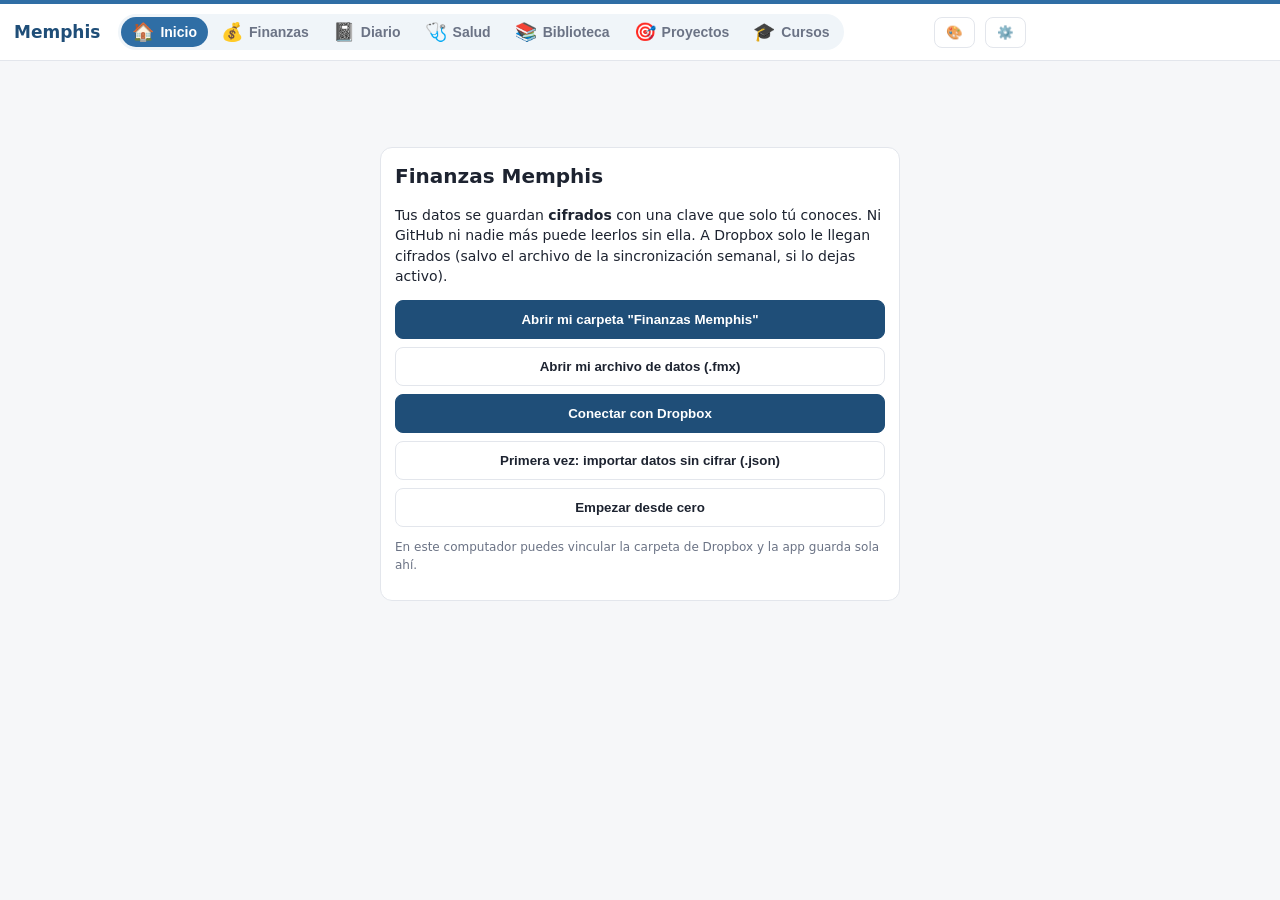
==== index.html @ 399d82de "Memphis: app personal cifrada (historial reiniciado sin ejemplos personales) Co-Authored-By: Claude " ====
<!DOCTYPE html>
<html lang="es">
<head>
<meta charset="utf-8">
<meta name="viewport" content="width=device-width, initial-scale=1, viewport-fit=cover">
<!-- Seguridad: la página solo puede conectarse a la API de Dropbox (y solo le envía datos ya cifrados); no carga código de terceros. -->
<meta http-equiv="Content-Security-Policy" content="default-src 'none'; script-src 'self'; style-src 'self' 'unsafe-inline'; img-src 'self' data: blob:; font-src 'self'; media-src 'self' blob:; connect-src https://api.dropboxapi.com https://content.dropboxapi.com https://api.telegram.org https://api.crossref.org https://www.ebi.ac.uk https://eutils.ncbi.nlm.nih.gov https://*.workers.dev https://gmail.googleapis.com; manifest-src 'self'; worker-src 'self'; frame-src 'none'; object-src 'none'; base-uri 'none'; form-action 'none'">
<meta name="referrer" content="no-referrer">
<meta name="robots" content="noindex, nofollow">
<meta name="theme-color" content="#1f4e78">
<meta name="apple-mobile-web-app-capable" content="yes">
<meta name="apple-mobile-web-app-title" content="Memphis">
<title>Memphis</title>
<link rel="manifest" href="manifest.webmanifest">
<link rel="icon" href="icons/icon.svg" type="image/svg+xml">
<link rel="apple-touch-icon" href="icons/icon-192.png">
<link rel="stylesheet" href="styles.css">
</head>
<body class="locked">

<header>
  <h1>Memphis</h1>
  <div class="seg mods" id="mods"><button data-mod="fin" class="on">💰 Finanzas</button><button data-mod="dia">📓 Diario</button><button data-mod="sal">🩺 Salud</button><button data-mod="bib">📚 Biblioteca</button></div>
  <nav id="tabsD" hidden>
    <button data-tv="dia" class="on">🗓️ Agenda</button>
    <button data-tv="buscar">🔎 Buscar</button>
    <button data-tv="fichas">👥 Personas</button>
    <button data-tv="tareas">✅ Tareas</button>
    <button data-tv="revision">📋 Revisión</button>
  </nav>
  <nav id="tabsS" hidden>
    <button data-ts="resumen" class="on">🩺 Resumen</button>
    <button data-ts="historial">📋 Historial</button>
    <button data-ts="perfiles">👤 Perfiles</button>
    <button data-ts="sintomas">📊 Síntomas</button>
  </nav>
  <nav id="tabsB" hidden>
    <button data-tb="todo" class="on">📚 Todo</button>
    <button data-tb="leer">📖 Por leer</button>
    <button data-tb="etiquetas">🏷️ Etiquetas</button>
    <button data-tb="colecciones">📂 Colecciones</button>
    <button data-tb="boveda">🗂️ Bóveda</button>
  </nav>
  <nav id="tabs">
    <button data-t="inicio" class="on">🏠 Inicio</button>
    <button data-t="resumen">📊 Análisis</button>
    <button data-t="mov">🧾 Movimientos</button>
    <button data-t="rev">✅ Por revisar</button>
    <button data-t="graf">📈 Gráficos</button>
    <button data-t="venc">⏰ Vencimientos</button>
    <button data-t="rec">🔁 Recurrentes</button>
    <button data-t="deu">🏦 Deudas</button>
    <button data-t="reg">⚙️ Reglas</button>
    <button data-t="cfg">💾 Datos</button>
  </nav>
  <span class="sp"></span>
  <button class="b soloFin" id="btnNuevo">+ Movimiento</button>
  <button class="b p soloFin" id="btnImp">Importar</button>
  <button class="b p soloDia" id="btnNota" hidden>+ Nota</button>
  <button class="b p soloSal" id="btnSalud" hidden>+ Registro</button>
  <button class="b p soloBib" id="btnBib" hidden>+ Nuevo</button>
  <button class="b" id="btnBandeja" title="Bandeja: lo que capturas desde el celular, el navegador o Telegram">📥</button>
  <button class="b" id="btnTema" title="Apariencia: claro, oscuro y colores">🎨</button>
  <button class="b" id="btnLock" title="Bloquear">🔒</button>
  <span class="status" id="st"></span>
</header>
<main id="view"></main>

<dialog id="dlg"><div class="hd" id="dlgH"></div><div class="bd" id="dlgB"></div><div class="ft" id="dlgF"></div></dialog>
<input type="file" id="fileIn" hidden accept=".csv,.txt,.xlsx,.xls">
<input type="file" id="attIn" hidden multiple>
<input type="file" id="camIn" hidden accept="image/*" capture="environment">


<script src="vendor/xlsx.full.min.js"></script>
<script src="app.js"></script>
<script src="diario.js"></script>
<script src="personas.js"></script>
<script src="salud.js"></script>
<script src="compartir.js"></script>
<script src="vinculos.js"></script>
<script src="biblio.js"></script>
<script src="extras.js"></script>
<script src="captura.js"></script>
<script src="buzon.js"></script>
<script src="recordar.js"></script>
<script src="calext.js"></script>
<script src="mejoras.js"></script>
<script src="privadas.js"></script>
<script src="cursos.js"></script>
<script src="correo.js"></script>
<script src="proyectos.js"></script>
<script src="inicio.js"></script>
<script src="biblio2.js"></script>
<script src="soltar.js"></script>
<script src="importar.js"></script>
<script src="buscar.js"></script>
<script src="previa.js"></script>
<script src="avisos.js"></script>
<script src="ocr.js"></script>
<script src="respaldo.js"></script>
<script src="dispositivos.js"></script>
<script src="ajustes.js"></script>
<script src="menu.js"></script>
</body>
</html>
---- styles.css ----
:root{--bg:#f6f7f9;--card:#fff;--ink:#1d2330;--mut:#6b7385;--line:#e3e6ec;--pri:#1f4e78;--pri2:#2f6ea5;--onpri:#fff;--ok:#1e7b47;--bad:#b3261e;--warn:#a86b00;--chip:#eef2f7;--mark:#fff3a3;--markink:#000;color-scheme:light}
:root[data-tema="oscuro"]{--bg:#14171c;--card:#1d2128;--ink:#e8ebf0;--mut:#a3abb9;--line:#323844;--pri:#6aa7de;--pri2:#8bbcea;--onpri:#0b1320;--ok:#5cc28a;--bad:#ff8a80;--warn:#f0b54a;--chip:#272d37;--mark:#6b5a12;--markink:#fff7d1;color-scheme:dark}
@media (prefers-color-scheme:dark){:root:not([data-tema="claro"]):not([data-tema="suave"]){--bg:#14171c;--card:#1d2128;--ink:#e8ebf0;--mut:#a3abb9;--line:#323844;--pri:#6aa7de;--pri2:#8bbcea;--onpri:#0b1320;--ok:#5cc28a;--bad:#ff8a80;--warn:#f0b54a;--chip:#272d37;--mark:#6b5a12;--markink:#fff7d1;color-scheme:dark}}
:root[data-tema="suave"]{--bg:#f7f3ec;--card:#fffdf8;--ink:#2b2620;--mut:#7a7166;--line:#e8e0d3;--chip:#f1eadf;color-scheme:light}
:root[data-acento="verde"]{--pri:#1e6b52;--pri2:#2e8b6c}:root[data-acento="violeta"]{--pri:#5b3fa0;--pri2:#7a5cc4}:root[data-acento="terracota"]{--pri:#9a4a26;--pri2:#c0612b}:root[data-acento="grafito"]{--pri:#3b4350;--pri2:#5a6474}
:root[data-tema="oscuro"][data-acento="verde"]{--pri:#5cc29b;--pri2:#86d6b6}:root[data-tema="oscuro"][data-acento="violeta"]{--pri:#b49cf0;--pri2:#cbb9f5}:root[data-tema="oscuro"][data-acento="terracota"]{--pri:#f0a07a;--pri2:#f5bb9e}:root[data-tema="oscuro"][data-acento="grafito"]{--pri:#c3cad6;--pri2:#dde2ea}
@media (prefers-color-scheme:dark){:root:not([data-tema="claro"]):not([data-tema="suave"])[data-acento="verde"]{--pri:#5cc29b;--pri2:#86d6b6}:root:not([data-tema="claro"]):not([data-tema="suave"])[data-acento="violeta"]{--pri:#b49cf0;--pri2:#cbb9f5}:root:not([data-tema="claro"]):not([data-tema="suave"])[data-acento="terracota"]{--pri:#f0a07a;--pri2:#f5bb9e}:root:not([data-tema="claro"]):not([data-tema="suave"])[data-acento="grafito"]{--pri:#c3cad6;--pri2:#dde2ea}}
body{--mod:#2f6ea5}body[data-mod="dia"]{--mod:#b8740e}body[data-mod="sal"]{--mod:#13897a}body[data-mod="bib"]{--mod:#7b4fc4}
:root[data-tema="oscuro"] body{--mod:#7fb4e6}:root[data-tema="oscuro"] body[data-mod="dia"]{--mod:#f0b54a}:root[data-tema="oscuro"] body[data-mod="sal"]{--mod:#4fd1bd}:root[data-tema="oscuro"] body[data-mod="bib"]{--mod:#b49cf0}
@media (prefers-color-scheme:dark){:root:not([data-tema="claro"]):not([data-tema="suave"]) body{--mod:#7fb4e6}:root:not([data-tema="claro"]):not([data-tema="suave"]) body[data-mod="dia"]{--mod:#f0b54a}:root:not([data-tema="claro"]):not([data-tema="suave"]) body[data-mod="sal"]{--mod:#4fd1bd}:root:not([data-tema="claro"]):not([data-tema="suave"]) body[data-mod="bib"]{--mod:#b49cf0}}
*{box-sizing:border-box}
body{margin:0;font:14px/1.45 system-ui,-apple-system,"Segoe UI",Roboto,Arial,sans-serif;background:var(--bg);color:var(--ink)}
header{position:sticky;top:0;z-index:5;background:var(--card);border-bottom:1px solid var(--line);padding:10px 14px;display:flex;gap:10px;align-items:center;flex-wrap:wrap}
header h1{font-size:17px;margin:0 8px 0 0;color:var(--pri)}
nav{display:flex;gap:4px;flex-wrap:wrap}
nav button{background:none;border:0;padding:7px 11px;border-radius:8px;color:var(--mut);font-weight:600;cursor:pointer}
nav button.on{background:var(--chip);color:var(--ink)}
.sp{flex:1}
button.b{border:1px solid var(--line);background:var(--card);color:var(--ink);padding:7px 11px;border-radius:8px;cursor:pointer;font-weight:600}
button.b.p{background:var(--pri);border-color:var(--pri);color:var(--onpri)}
button.b.s{padding:4px 8px;font-size:12px}
main{padding:14px;max-width:1400px;margin:0 auto}
.card{background:var(--card);border:1px solid var(--line);border-radius:12px;padding:14px;margin-bottom:14px}
.card h2{font-size:15px;margin:0 0 10px}
.kpis{display:grid;grid-template-columns:repeat(auto-fit,minmax(170px,1fr));gap:10px}
.kpi{background:var(--card);border:1px solid var(--line);border-radius:12px;padding:12px}
.kpi .l{color:var(--mut);font-size:12px}.kpi .v{font-size:20px;font-weight:700;margin-top:2px}
.pos{color:var(--ok)}.neg{color:var(--bad)}
table{border-collapse:collapse;width:100%}
th,td{padding:6px 8px;border-bottom:1px solid var(--line);text-align:left;vertical-align:top}
th{font-size:12px;color:var(--mut);font-weight:600;position:sticky;top:0;background:var(--card)}
td.n,th.n{text-align:right;font-variant-numeric:tabular-nums;white-space:nowrap}
.tw{overflow:auto;max-height:70vh}
tr.click{cursor:pointer}tr.click:hover{background:var(--chip)}
.chip{display:inline-block;padding:1px 7px;border-radius:10px;background:var(--chip);font-size:11px;color:var(--mut);margin:1px 2px 1px 0}
.chip.bad{color:var(--bad)}.chip.warn{color:var(--warn)}.chip.ok{color:var(--ok)}
.filters{display:flex;gap:8px;flex-wrap:wrap;margin-bottom:10px}
input,select,textarea{font:inherit;color:var(--ink);background:var(--bg);border:1px solid var(--line);border-radius:8px;padding:7px 9px}
textarea{width:100%;min-height:140px}
label{display:block;font-size:12px;color:var(--mut);margin:8px 0 3px}
.grid2{display:grid;grid-template-columns:1fr 1fr;gap:0 12px}
dialog{border:1px solid var(--line);border-radius:14px;background:var(--card);color:var(--ink);width:min(760px,96vw);padding:0}
dialog::backdrop{background:rgba(0,0,0,.4)}
dialog .hd{padding:12px 16px;border-bottom:1px solid var(--line);font-weight:700;display:flex;align-items:center}
dialog .bd{padding:12px 16px;max-height:70vh;overflow:auto}
dialog .ft{padding:10px 16px;border-top:1px solid var(--line);display:flex;gap:8px;justify-content:flex-end;flex-wrap:wrap}
.muted{color:var(--mut)}.small{font-size:12px}
.bar{height:10px;border-radius:5px;background:var(--pri2)}
.status{font-size:12px;color:var(--mut)}
.hb{display:flex;flex-direction:column;gap:5px}.hr{display:grid;grid-template-columns:minmax(90px,38%) 1fr 78px;gap:8px;align-items:center;font-size:12px}
.hr.click{cursor:pointer}.hr.click:hover .hl{color:var(--pri);text-decoration:underline}.hl{overflow:hidden;text-overflow:ellipsis;white-space:nowrap}
.ht{background:var(--chip);border-radius:4px;height:12px}.ht div{height:12px;border-radius:4px}.hv{text-align:right;font-variant-numeric:tabular-nums}
.chart .ax{font-size:10.5px;fill:var(--mut)}.legend{display:flex;flex-wrap:wrap;gap:4px 12px;margin-bottom:6px;font-size:12px;color:var(--mut)}.lg i{display:inline-block;width:10px;height:10px;border-radius:2px;margin-right:5px;vertical-align:-1px}
.g2{display:grid;grid-template-columns:repeat(auto-fit,minmax(340px,1fr));gap:0 14px}
.seg{display:inline-flex;border:1px solid var(--line);border-radius:8px;overflow:hidden}.seg button{border:0;background:var(--card);color:var(--mut);padding:7px 11px;font-weight:600;cursor:pointer}.seg button.on{background:var(--pri);color:var(--onpri)}
@media (max-width:700px){.g2{grid-template-columns:1fr}.hr{grid-template-columns:minmax(80px,42%) 1fr 64px}}

.mcard{display:none}
@media (max-width:760px){
  header h1{font-size:15px}
  .grid2{grid-template-columns:1fr}
  table.mov{display:none}.mcard{display:block}
  .mc{border-bottom:1px solid var(--line);padding:9px 2px}
  .mc .t{display:flex;justify-content:space-between;gap:8px;font-weight:600}
  main{padding:10px}
}

/* Bloqueo / bienvenida */
body.locked #tabs,body.locked #btnNuevo,body.locked #btnImp,body.locked #btnLock{display:none}
.lock{max-width:520px;margin:8vh auto}.lock h2{font-size:20px}
.opts{display:flex;flex-direction:column;gap:8px;margin:12px 0}.opts .b{padding:11px}
.meter{height:6px;background:var(--chip);border-radius:3px;margin-top:6px}.meter div{height:6px;border-radius:3px;width:0;transition:width .2s}
@media (display-mode:standalone){header{padding-top:max(10px,env(safe-area-inset-top))}}

#aviso{position:fixed;left:50%;bottom:18px;transform:translate(-50%,30px);opacity:0;background:var(--ink);color:var(--bg);padding:10px 16px;border-radius:10px;font-size:13px;max-width:92vw;z-index:50;transition:.25s;pointer-events:none}
#aviso.on{opacity:.95;transform:translate(-50%,0)}

/* Vencimientos */
.alerta{border-color:var(--warn)}.vrow{padding:5px 2px;border-bottom:1px solid var(--line)}.vrow:last-child{border-bottom:0}
.vgrid{display:grid;grid-template-columns:repeat(auto-fill,minmax(260px,1fr));gap:12px}
.vcard{margin:0;cursor:pointer}.vcard:hover{border-color:var(--pri2)}.vcard h3{font-size:15px;margin:6px 0 2px}.vcard .t{display:flex;justify-content:space-between;gap:6px}
.arow{display:flex;gap:8px;align-items:center;padding:6px 0;border-bottom:1px solid var(--line)}
/* Gráficos interactivos */
.chips{display:flex;flex-wrap:wrap;gap:6px;margin:-2px 0 10px}
.fchip{border:1px solid var(--pri2);background:var(--chip);color:var(--ink);border-radius:14px;padding:4px 10px;font-size:12px;cursor:pointer}
.fchip.lim{border-color:var(--line);color:var(--mut)}
.chart .bar-k{cursor:pointer}.chart .hit:hover{fill:var(--chip);fill-opacity:.5}.chart .axsel{fill:var(--ink);font-weight:700}
.hr.dim{opacity:.45}.hr.on .hl{font-weight:700;color:var(--pri)}
.kpis{margin-bottom:12px}

/* Tablero */
.ttop{align-items:center}.tvistas{margin:0 0 12px;flex-wrap:wrap}
.cols{display:flex;align-items:flex-end;gap:6px;height:170px;padding-top:6px;overflow-x:auto}
.cols .c{flex:1;min-width:30px;display:flex;flex-direction:column;align-items:center;justify-content:flex-end;gap:3px;cursor:pointer;height:100%}
.cols .cb{width:100%;border-radius:4px 4px 0 0;min-height:0}.cols .cv{font-size:10.5px;color:var(--mut);white-space:nowrap}.cols .cl{font-size:11px;color:var(--mut)}
.cols .c.dim{opacity:.35}.cols .c.sel .cl{color:var(--ink);font-weight:700}.cols .c:hover .cb{filter:brightness(1.15)}
.warn{color:var(--warn)}
@media (max-width:700px){.cols .cv{display:none}.cols{gap:3px}}
#deshacer{position:fixed;left:50%;bottom:64px;transform:translate(-50%,30px);opacity:0;background:var(--ink);color:var(--bg);padding:8px 10px 8px 16px;border-radius:10px;font-size:13px;z-index:51;transition:.25s;pointer-events:none;display:flex;gap:12px;align-items:center;max-width:92vw}
#deshacer.on{opacity:.97;transform:translate(-50%,0);pointer-events:auto}
#deshacer button{background:var(--bg);color:var(--ink)}
.ini-top{display:flex;justify-content:space-between;align-items:center;gap:12px;flex-wrap:wrap;margin-bottom:12px}
.ini-btns{display:flex;gap:10px;flex-wrap:wrap}
.b.grande{font-size:17px;padding:14px 22px;border-radius:12px}
.kpi.ini .v{font-size:24px}
input.auto{background:color-mix(in srgb,var(--ok) 10%,transparent)}
@media(max-width:640px){.ini-btns{width:100%}.ini-btns .b.grande{flex:1;padding:16px 10px}}
.ht{display:flex;overflow:hidden}.ht div:not(:last-child){border-radius:4px 0 0 4px}.ht div+div{border-radius:0 4px 4px 0}
.cols .cbs{display:flex;flex-direction:column;width:100%}.cols .cbs .cb+.cb{border-radius:0}
.duo{display:flex;height:8px;border-radius:4px;overflow:hidden;background:var(--chip);margin-top:6px}.duo span{display:block;height:100%}
.leyenda{display:flex;gap:14px;margin-top:6px;color:var(--mut)}.leyenda i{display:inline-block;width:10px;height:10px;border-radius:2px;margin-right:5px;vertical-align:-1px}
.chip.fam{background:#efe6f6;color:#6b3a87}
.lentes{margin-right:6px}
/* ===== Módulos y Diario ===== */
.mods button.on{background:var(--mod);color:#fff}
.fchip.on{border-color:var(--pri2)}.fchip.off{border-color:var(--line);color:var(--mut);background:transparent;opacity:.75}
.cap.card{padding:10px 12px}.caprow{display:flex;gap:8px}.caprow input{flex:1;font-size:15px;padding:10px 12px}
#qcP{margin-top:6px;min-height:18px}
.dnav{display:flex;align-items:center;gap:6px;flex-wrap:wrap;margin:6px 0 8px}.dtit{margin:0 8px;font-size:17px}.dnav .sp{flex:1}
.g2.dia{align-items:start}
.it{background:var(--card);border:1px solid var(--line);border-left:4px solid var(--pri2);border-radius:10px;padding:9px 11px;margin-bottom:8px;cursor:pointer}
.it:hover{border-color:var(--pri2)}.it.evento{border-left-color:#1D9E75}.it.nota{border-left-color:#7F77DD}.it.fin{border-left-color:#D85A30;padding:6px 10px}.it.ven{border-left-color:var(--warn);padding:6px 10px}.it.rec{border-left-color:#888;padding:6px 10px}
.ih{display:flex;gap:8px;align-items:baseline;flex-wrap:wrap}.ih .sp{flex:1}
.hr2{display:inline-block;min-width:44px;color:var(--mut);font-size:12px;font-variant-numeric:tabular-nums;margin-right:4px}
.ex{color:var(--mut);font-size:13px;margin-top:3px;max-height:4.8em;overflow:hidden}.ex p,.ex ul,.ex ol{margin:0}
.tl{border-left:2px solid var(--line);margin-left:20px;padding-left:12px}
.vacio{color:var(--mut);text-align:center;padding:26px}
.gal{display:flex;flex-wrap:wrap;gap:6px;margin:6px 0}.gal img{width:120px;height:120px;object-fit:cover;border-radius:8px;background:var(--chip);cursor:zoom-in}
.gal.chico img{width:58px;height:58px}.gal .mas{align-self:center;color:var(--mut);font-size:12px}
.gi{position:relative}.gi .x{position:absolute;top:3px;right:3px;border:0;border-radius:50%;width:22px;height:22px;background:rgba(0,0,0,.6);color:#fff;cursor:pointer}
.aud{display:flex;gap:8px;align-items:center;margin:6px 0;flex-wrap:wrap}.aud audio{height:34px;max-width:100%}
.adjr{display:flex;gap:8px;align-items:center;padding:4px 0;border-bottom:1px solid var(--line)}.adjr audio{height:32px}
.lnk{margin:6px 0}.lnk img.cap{display:block;max-width:100%;max-height:260px;border:1px solid var(--line);border-radius:8px;margin-top:4px;cursor:zoom-in}
.lnk.edit{display:flex;gap:6px;align-items:center;flex-wrap:wrap;border-bottom:1px solid var(--line);padding:4px 0}
.men{display:inline-block;padding:0 6px;border-radius:9px;font-size:12px;text-decoration:none;margin:1px 2px}.men.per{background:#e6f1fb;color:#185FA5}.men.tem{background:#efe6f6;color:#6b3a87}
:root[data-tema="oscuro"] .men.per{background:#1d3550;color:#9cc7f0}:root[data-tema="oscuro"] .men.tem{background:#3a2a47;color:#d3b3e8}
@media (prefers-color-scheme:dark){:root:not([data-tema="claro"]):not([data-tema="suave"]) .men.per{background:#1d3550;color:#9cc7f0}:root:not([data-tema="claro"]):not([data-tema="suave"]) .men.tem{background:#3a2a47;color:#d3b3e8}}
.mdv{line-height:1.55}.mdv h3,.mdv h4,.mdv h5{margin:10px 0 4px}.mdv p{margin:2px 0}.mdv blockquote{border-left:3px solid var(--line);margin:4px 0;padding:2px 10px;color:var(--mut)}
.mdv pre{background:var(--chip);padding:8px;border-radius:8px;overflow:auto}.mdv code{background:var(--chip);padding:0 4px;border-radius:4px}.mdv mark{background:var(--mark);color:var(--markink)}
ul.tareas{list-style:none;padding-left:4px;margin:2px 0}.tarea{display:flex;gap:6px;align-items:baseline;margin:0;font-size:inherit;color:inherit}.sp1{height:6px}
.tb{display:flex;gap:4px;flex-wrap:wrap;margin:8px 0 4px}.tb .sp{flex:1}
dialog.ancho{width:min(900px,98vw)}dialog.ancho textarea{min-height:200px;font-size:15px}
.tss{margin-top:10px;border-top:1px solid var(--line);padding-top:6px}
.gdesc{margin:6px 0}.rojo{color:#d33}
.sem{display:grid;grid-template-columns:repeat(7,1fr);gap:6px}.sd{background:var(--card);border:1px solid var(--line);border-radius:10px;padding:6px;min-height:140px}
.sd.hoy{border-color:var(--pri2);box-shadow:0 0 0 1px var(--pri2) inset}.sdh{font-size:12px;color:var(--mut);margin-bottom:4px}.sdh b{font-size:16px;color:var(--ink)}
.mini{font-size:12px;padding:3px 5px;border-radius:6px;background:var(--chip);margin-bottom:3px;cursor:pointer;overflow:hidden;text-overflow:ellipsis}
.mini.evento{border-left:3px solid #1D9E75}.mini.nota{border-left:3px solid #7F77DD}.mini.fin{border-left:3px solid #D85A30}.mini.ven{border-left:3px solid var(--warn)}.mini.rec{border-left:3px solid #888}
.mes{display:grid;grid-template-columns:repeat(7,1fr);gap:4px}.mh{font-size:12px;color:var(--mut);text-align:center}
.md{background:var(--card);border:1px solid var(--line);border-radius:8px;min-height:92px;padding:4px 5px;overflow:hidden}.md.fuera{opacity:.45}.md.hoy{border-color:var(--pri2);box-shadow:0 0 0 1px var(--pri2) inset}
.mn{font-weight:700;font-size:12px}.mt{font-size:11px;white-space:nowrap;overflow:hidden;text-overflow:ellipsis;border-radius:4px;padding:0 3px;margin-top:2px}.mt.evento{background:#e3f4ec;color:#0f5e44}.mt.nota{background:#ecebfb;color:#3c3489}
:root[data-tema="oscuro"] .mt.evento{background:#143a2d;color:#9be0c2}:root[data-tema="oscuro"] .mt.nota{background:#2a2850;color:#c6c2f5}
@media (prefers-color-scheme:dark){:root:not([data-tema="claro"]):not([data-tema="suave"]) .mt.evento{background:#143a2d;color:#9be0c2}:root:not([data-tema="claro"]):not([data-tema="suave"]) .mt.nota{background:#2a2850;color:#c6c2f5}}
.mdots{font-size:10px;color:var(--mut);margin-top:2px;display:flex;gap:4px}
.anio{display:grid;grid-template-columns:repeat(auto-fill,minmax(210px,1fr));gap:10px}.am{padding:10px}.amh{font-weight:700;text-transform:capitalize;margin-bottom:6px}
.amg{display:grid;grid-template-columns:repeat(7,1fr);gap:2px}.ad{font-size:10px;text-align:center;padding:3px 0;border-radius:4px;cursor:pointer}.ad.fuera{visibility:hidden}
.ad.n1{background:#dcd9f7}.ad.n2{background:#b9b3ef}.ad.n3{background:#8b82e0;color:#fff}.ad.n4{background:#534AB7;color:#fff}.ad.hoy{outline:2px solid var(--pri2)}
:root[data-tema="oscuro"] .ad.n1{background:#2e2b55}:root[data-tema="oscuro"] .ad.n2{background:#3f3a7a}
@media (prefers-color-scheme:dark){:root:not([data-tema="claro"]):not([data-tema="suave"]) .ad.n1{background:#2e2b55}:root:not([data-tema="claro"]):not([data-tema="suave"]) .ad.n2{background:#3f3a7a}}
.bres{margin-bottom:10px}.snip{color:var(--mut);margin:-4px 0 0 6px}.snip mark{background:var(--mark);color:var(--markink)}
.dsep{margin:10px 0 3px}h2.sub{font-size:15px;margin:4px 0 8px}
@media(max-width:760px){.sem{grid-template-columns:1fr}.sd{min-height:0}.md{min-height:64px}.mt{display:none}.md .mdots{display:none}.md:has(.mt)::after{content:"•";color:#7F77DD;font-size:18px;line-height:8px}.dtit{font-size:15px;width:100%;order:-1;margin:0}}
[hidden]{display:none!important}
.ex.sintit{color:var(--ink);font-size:14px;max-height:6.5em}.ex ul{padding-left:18px}
/* ===== Salud ===== */
.it.sal{border-left-color:#2E8B57}.it.sal.t-cita{border-left-color:#1f78b4}.it.sal.t-vacuna{border-left-color:#8E44AD}.it.sal.t-medicamento{border-left-color:#C0612B}.it.sal.t-accidente{border-left-color:#B8336A}.it.sal.curso{background:linear-gradient(90deg,rgba(240,181,74,.16),transparent 60%)}
.mini.sal{border-left:3px solid #2E8B57}
.chipP{display:inline-block;padding:1px 8px;border-radius:10px;border:1px solid var(--c,#185FA5);color:var(--c,#185FA5);font-size:11px;text-decoration:none;margin:1px 2px 1px 0}
.pcards{display:grid;grid-template-columns:repeat(auto-fill,minmax(230px,1fr));gap:10px;margin-bottom:10px}
.pcard{border-top:4px solid var(--c,#185FA5)}.pcard h2{color:var(--c,#185FA5)}
.kv{display:grid;grid-template-columns:repeat(auto-fill,minmax(200px,1fr));gap:4px 14px;margin:6px 0}
.sbar{display:flex;align-items:center;gap:8px;font-size:12px;margin:3px 0}.sbl{width:42%;overflow:hidden;text-overflow:ellipsis;white-space:nowrap}.sbt{flex:1;background:var(--chip);border-radius:4px;height:10px;overflow:hidden}.sbt span{display:block;height:100%;border-radius:4px}.sbn{width:28px;text-align:right}
.smes{display:flex;gap:4px;align-items:flex-end;overflow-x:auto;padding-bottom:4px}.smc{min-width:28px;text-align:center}.smb{height:110px;display:flex;flex-direction:column-reverse;justify-content:flex-start;background:var(--chip);border-radius:4px;overflow:hidden}.smb span{display:block;width:100%}
.seg.wrap{flex-wrap:wrap;display:flex}.mrow{margin:4px 0;padding:4px;border:1px dashed var(--line);border-radius:8px}
.fchip .x{border:0;background:none;color:var(--mut);cursor:pointer;padding:0 0 0 3px}
#colaAdj{color:#1f78b4}
/* fechas en el texto, sugerencias, selección */
a.fch{text-decoration:none;border-bottom:1px dotted currentColor}.fchd{font-size:10px;color:var(--mut);background:var(--chip);border-radius:6px;padding:0 4px;margin-left:2px}
.sug{margin:4px 0;padding:4px 8px;background:rgba(240,181,74,.14);border-radius:8px}
.selw{display:flex;gap:8px;align-items:flex-start}.selw>input{margin-top:12px}.selw>.it{flex:1}
/* relaciones */
.relbox{margin-top:10px}.vrow{display:flex;align-items:center;gap:8px;padding:5px 0;border-top:1px solid var(--line)}.vlink{display:flex;gap:8px;flex:1;text-decoration:none;color:inherit;align-items:center}.vico{font-size:18px;width:24px;text-align:center}.vval{font-variant-numeric:tabular-nums;white-space:nowrap}.vtot{margin:4px 0}.vchip{font-size:11px}

/* ===== Apariencia: módulo activo y submenú del mismo color ===== */
header{border-top:4px solid var(--mod)}
#tabs,#tabsD,#tabsS,#tabsB{background:color-mix(in srgb,var(--mod) 11%,transparent);border-radius:10px;padding:3px;box-shadow:inset 3px 0 0 var(--mod)}
#tabs button.on,#tabsD button.on,#tabsS button.on,#tabsB button.on{background:var(--card);color:var(--mod);box-shadow:inset 0 -2px 0 var(--mod)}
#tabs button:hover,#tabsD button:hover,#tabsS button:hover,#tabsB button:hover{color:var(--ink)}
.chip.fam{background:color-mix(in srgb,#9C5BB5 18%,var(--card));color:color-mix(in srgb,#9C5BB5 70%,var(--ink))}
.rojo{color:var(--bad)}
.men.per{background:color-mix(in srgb,#185FA5 14%,var(--card));color:color-mix(in srgb,#185FA5 70%,var(--ink))}.men.tem{background:color-mix(in srgb,#8a4fb0 16%,var(--card));color:color-mix(in srgb,#8a4fb0 70%,var(--ink))}
.chipP{color:color-mix(in srgb,var(--c,#185FA5) 75%,var(--ink))}
#colaAdj{color:var(--pri2)}
.aparien .opc{display:flex;gap:8px;flex-wrap:wrap;margin:6px 0 12px}.swatch{display:inline-block;width:14px;height:14px;border-radius:50%;vertical-align:-2px;margin-right:4px}
:root[data-tema="oscuro"] .mods button.on{color:#0b1320}
@media (prefers-color-scheme:dark){:root:not([data-tema="claro"]):not([data-tema="suave"]) .mods button.on{color:#0b1320}}
body.locked #btnBandeja{display:none}
/* biblioteca */
.it.bib{border-left-color:#7b4fc4}.it.bib.t-referencia{border-left-color:#2f6ea5}.it.bib.t-documento{border-left-color:#a86b00}.it.bib.t-idea{border-left-color:#d8a20a}
a.wiki{color:var(--pri2);text-decoration:none;border-bottom:1px solid currentColor}a.wiki.nueva{border-bottom-style:dashed;opacity:.8}.refpre{white-space:pre-wrap;font-size:11px;background:var(--chip);padding:6px;border-radius:6px;margin:4px 0}
.tarea-f{display:flex;align-items:center;gap:8px;padding:5px 0;border-bottom:1px solid var(--line)}.tarea-f:last-child{border-bottom:0}.tarea-f .tt{flex:1}.tarea-f.hecha .tt{text-decoration:line-through;opacity:.6}
.g2x{margin-bottom:10px}.pcost{margin:-2px 0 4px;color:var(--mod)}
.dblq{font-size:.95rem;margin:10px 0 6px;color:var(--mut)}
#btnSync .ico{display:inline-block;font-size:1.05rem;line-height:1}#btnSync.girando .ico{animation:gira 1s linear infinite}#btnSync{position:relative}#btnSync.conerr::after{content:"";position:absolute;top:4px;right:4px;width:8px;height:8px;border-radius:50%;background:var(--bad,#c33)}
@keyframes gira{to{transform:rotate(360deg)}}
body.locked #btnSync{display:none}
#ptr{position:fixed;top:0;left:50%;transform:translate(-50%,-60px);z-index:60;width:38px;height:38px;border-radius:50%;background:var(--card);border:1px solid var(--line);display:flex;align-items:center;justify-content:center;font-size:1.2rem;box-shadow:0 2px 10px rgba(0,0,0,.2);transition:transform .15s}#ptr.listo{color:var(--mod)}
.clrow{display:flex;align-items:center;gap:8px;padding:8px 0;border-bottom:1px solid var(--line);cursor:pointer}.clrow:last-child{border-bottom:0}.clrow .clt{flex:1;min-width:0;display:flex;flex-direction:column}.clrow .clt b{overflow:hidden;text-overflow:ellipsis;white-space:nowrap}.clrow .cli{font-size:1.2rem}
.selbar{position:sticky;bottom:8px;z-index:4;display:flex;flex-wrap:wrap;gap:8px;align-items:center;background:var(--card);border:1px solid var(--line);border-radius:12px;padding:8px 12px;box-shadow:0 4px 16px rgba(0,0,0,.15);margin:8px 0}
.selm{position:relative;padding-left:34px!important;cursor:pointer}.selck{position:absolute;left:10px;top:12px;width:18px;height:18px;pointer-events:none}
.vjdias{display:flex;gap:6px;overflow-x:auto;padding:4px 0}.vjdias .b{white-space:nowrap}
.vjpad{color:var(--mut);margin-bottom:2px}.vjit{cursor:pointer}
.franjas{display:flex;flex-direction:column;gap:4px;margin-bottom:8px}
.franja{border:1px dashed var(--fc);border-left:5px solid var(--fc);border-radius:8px;background:color-mix(in srgb,var(--fc) 9%,var(--card));cursor:pointer;font-size:.88rem}
.franja .frh{display:flex;align-items:center;gap:8px;padding:4px 8px;min-height:28px}.franja .frt{flex:1;font-weight:600;overflow:hidden;text-overflow:ellipsis;white-space:nowrap}.franja .frd{font-size:.75rem;color:var(--mut);white-space:nowrap}.franja .frf{color:var(--mut)}
.franja .frb{padding:2px 10px 8px;cursor:default}.franja.abierta{border-style:solid}
.pildoras{display:flex;flex-wrap:wrap;gap:6px;margin-bottom:8px}.pildora{font-size:.85rem;padding:4px 10px;border-radius:999px;background:var(--chip);border:1px solid var(--line);cursor:pointer;max-width:100%;overflow:hidden;text-overflow:ellipsis;white-space:nowrap}.pildora.evento{border-color:#1D9E75}.pildora.nota{border-color:#7F77DD}
.semfr{display:grid;grid-template-columns:repeat(7,1fr);gap:3px 6px;margin-bottom:6px}.sfr{font-size:12px;padding:2px 8px;border-radius:6px;border:1px dashed var(--fc);border-left:4px solid var(--fc);background:color-mix(in srgb,var(--fc) 12%,var(--card));cursor:pointer;overflow:hidden;text-overflow:ellipsis;white-space:nowrap}
.mt.larga{background:color-mix(in srgb,var(--fc) 22%,transparent);border-left:3px solid var(--fc);color:inherit}
.colbol{display:inline-block;width:18px;height:18px;border-radius:50%;background:var(--fc);margin:0 2px;vertical-align:middle;position:relative}.colbol input{opacity:0;position:absolute;inset:0;margin:0;cursor:pointer}.colbol:has(input:checked){outline:2px solid var(--ink,#222);outline-offset:1px}
@media(max-width:760px){.semfr{grid-template-columns:1fr}.sfr{grid-column:auto!important}}
/* ---- cursos ---- */
.gcur{display:grid;grid-template-columns:repeat(auto-fill,minmax(260px,1fr));gap:10px}.ccur{border-left:5px solid var(--fc);cursor:pointer}
.tabla-c{border-collapse:collapse;width:100%;font-size:.88rem}.tabla-c th,.tabla-c td{border-bottom:1px solid var(--line);padding:5px 6px;text-align:left;vertical-align:middle}.tabla-c th{background:var(--chip);font-weight:600;position:sticky;top:0;z-index:1}.tabla-c td.n,.tabla-c th.n{text-align:right;white-space:nowrap}.tabla-c tr.ret td{opacity:.5}.tabla-c tr.prom td{background:var(--chip);font-size:.8rem}
.notas-w{max-height:75vh;overflow:auto}.notas .stk{position:sticky;left:0;background:var(--card);z-index:2;min-width:42px}.notas .stk2{position:sticky;left:42px;background:var(--card);z-index:2;min-width:180px;max-width:240px;white-space:nowrap;overflow:hidden;text-overflow:ellipsis}.notas th.stk,.notas th.stk2{z-index:3;background:var(--chip)}
.notas .colh{cursor:pointer;min-width:74px}.notas .colh:hover{background:color-mix(in srgb,var(--mod) 15%,var(--chip))}.notas td{position:relative}.nota-in{width:58px;text-align:right;padding:3px 4px;border:1px solid var(--line);border-radius:5px;background:var(--card);color:inherit;font:inherit}.nota-in:focus{outline:2px solid var(--mod)}.nota-in.bajo{color:var(--bad,#c33);font-weight:600}.ncm{position:absolute;top:0;right:2px;color:var(--mod)}.gcol{background:color-mix(in srgb,var(--mod) 6%,transparent)}
.ncom{width:100%;min-width:120px;border:1px solid transparent;background:transparent;color:inherit;font:inherit;padding:2px 4px}.ncom:focus,.ncom:hover{border-color:var(--line);background:var(--card)}
.asfila{display:flex;align-items:center;gap:8px;padding:5px 0;border-bottom:1px solid var(--line)}.asfila:last-child{border-bottom:0}.asn2{width:36px;color:var(--mut);font-variant-numeric:tabular-nums}.asnm{flex:1;min-width:0;overflow:hidden;text-overflow:ellipsis;white-space:nowrap}.asb{display:flex;gap:3px}.asb .b{min-width:34px}.asb .b.on.pos{background:#1D9E75;color:#fff;border-color:#1D9E75}.asb .b.on.neg{background:#c33;color:#fff;border-color:#c33}.asb .b.on.warn{background:#BA7517;color:#fff;border-color:#BA7517}.asb .b.on.muted{background:#5F5E5A;color:#fff}
.asuno{text-align:center;outline:none;padding:18px}.asuno:focus{box-shadow:0 0 0 2px var(--mod) inset}.asn{font-size:2.2rem;font-weight:700;color:var(--mod);font-variant-numeric:tabular-nums}.asnom{font-size:1.5rem;margin:6px 0 10px;line-height:1.3}.asbot{display:grid;grid-template-columns:repeat(4,1fr);gap:8px;margin:12px 0}.asbot .b{padding:16px 6px;font-size:1rem}.asbot kbd,.asuno kbd{font-size:.7rem;border:1px solid var(--line);border-radius:4px;padding:0 4px;margin-left:4px;opacity:.7}
@media(max-width:760px){.asbot{grid-template-columns:repeat(2,1fr)}.asbot .b{padding:20px 6px}.notas .stk2{min-width:130px;max-width:150px}}
.it.clase{border-left:5px solid var(--fc)}.mini.cl{border-left:3px solid var(--fc)}.it.hoyses{box-shadow:0 0 0 2px var(--mod) inset}
/* ---- proyectos ---- */
.pcard2{border-left:5px solid var(--fc);cursor:pointer}.prbar{display:inline-block;flex:1;min-width:60px;max-width:180px;height:7px;border-radius:4px;background:var(--line);overflow:hidden;vertical-align:middle}.prbar span{display:block;height:100%;border-radius:4px}
.ptlista{padding:6px 8px}.ptf{display:flex;align-items:center;gap:6px;padding:5px 4px 5px calc(4px + var(--niv)*22px);border-bottom:1px solid var(--line);font-size:.92rem}.ptf:last-child{border-bottom:0}.ptf.tipo-objetivo{font-weight:600;background:color-mix(in srgb,var(--mod) 6%,transparent)}
.ptf.hecho .ptt,.ptf.cancelado .ptt{text-decoration:line-through;opacity:.55}.ptx{width:18px;border:0;background:none;color:var(--mut);cursor:pointer;padding:0}.ptt{flex:1;min-width:0;cursor:pointer}.ptav{display:flex;align-items:center;gap:4px;width:120px}.ptfe{font-size:.8rem;width:64px;text-align:right}.ptes{font-size:.72rem;padding:1px 6px;border-radius:999px;border:1px solid var(--ec);color:var(--ec);white-space:nowrap}
.ptmas{opacity:.35;padding:0 6px}.ptf:hover .ptmas{opacity:1}.ptf.arr{opacity:.4}.ptf.sobre{box-shadow:inset 0 -2px 0 var(--mod)}
.kanban{display:grid;grid-template-columns:repeat(4,minmax(200px,1fr));gap:10px;overflow-x:auto}.kcol{background:var(--chip);border-radius:10px;padding:8px;min-height:120px}.kcol.sobre{outline:2px dashed var(--mod)}.kh{font-weight:600;border-bottom:3px solid var(--ec);padding-bottom:4px;margin-bottom:6px}
.kcard{background:var(--card);border:1px solid var(--line);border-radius:8px;padding:6px 8px;margin-bottom:6px;cursor:grab}.kcard.venc{border-left:4px solid #c33}.kmov{width:100%;margin-top:4px;font-size:.78rem}
.gantt{display:flex;border:1px solid var(--line);border-radius:10px;overflow:hidden;background:var(--card)}.gnames{flex:0 0 220px;border-right:1px solid var(--line)}.gwrap{flex:1;overflow-x:auto}.gbody{position:relative}
.ghead{height:26px;border-bottom:1px solid var(--line);position:relative;background:var(--chip);font-size:.72rem}.gtk{position:absolute;top:0;height:100%;border-left:1px solid var(--line);padding:5px 4px;white-space:nowrap;color:var(--mut)}
.gname,.grow{height:28px;border-bottom:1px solid color-mix(in srgb,var(--line) 60%,transparent);position:relative}.gname{padding:5px 6px 0 calc(6px + var(--niv)*14px);font-size:.82rem;white-space:nowrap;overflow:hidden;text-overflow:ellipsis;cursor:pointer}
.gbar{position:absolute;top:5px;height:18px;border-radius:5px;background:color-mix(in srgb,var(--fc) 30%,var(--card));border:1px solid var(--fc);overflow:hidden;cursor:pointer}.gbar.venc{border-color:#c33}.gav{position:absolute;left:0;top:0;bottom:0;background:var(--fc);opacity:.65}.gtx{position:relative;font-size:.72rem;padding:0 5px;white-space:nowrap;line-height:18px}
.ghito{position:absolute;top:7px;width:13px;height:13px;background:var(--fc);transform:rotate(45deg);cursor:pointer;border-radius:2px}.ghoy{position:absolute;top:0;bottom:0;width:2px;background:#c33;z-index:2;opacity:.7}.gdep{position:absolute;top:14px;border-top:2px dotted var(--mut)}
.it.ptcard{border-left:5px solid var(--fc)}.it.ptcard.hecha b{text-decoration:line-through;opacity:.6}.mini.ptm{border-left:3px solid var(--fc)}
@media(max-width:760px){.gnames{flex-basis:120px}.ptav{width:70px}.ptfe{width:50px}.kanban{grid-template-columns:repeat(4,78vw)}}
.prsubs{display:flex;max-width:100%;overflow-x:auto;white-space:nowrap;-webkit-overflow-scrolling:touch}.prsubs button{flex:0 0 auto}
@media(max-width:760px){.prhead h2{flex-basis:100%!important;order:-1;font-size:1.1rem}.ptf .ptes{display:none}.ptf{font-size:.88rem}}
.calcur .md.fest{background:color-mix(in srgb,#D85A30 7%,var(--card))}.calcur .md.fsem{opacity:.55}.cmod{font-size:10px;line-height:14px;height:14px;margin:1px -4px;padding:0 4px;background:color-mix(in srgb,var(--fc) 14%,transparent);border-top:2px dashed var(--fc);overflow:hidden;white-space:nowrap}.cmod.mio{background:color-mix(in srgb,var(--fc) 30%,transparent);border-top-style:solid}
/* 🏠 Inicio */
body[data-mod="ini"]{--mod:#3d5a80}
body[data-modo="trabajo"] #mods [data-mod="fin"],body[data-modo="trabajo"] #mods [data-mod="sal"],body[data-modo="personal"] #mods [data-mod="cur"],body[data-modo="personal"] #mods [data-mod="proy"]{display:none}
.inih{display:flex;align-items:center;gap:10px;flex-wrap:wrap;margin-bottom:10px}.inih .seg button.on{background:var(--mod);color:#fff}
.iqbox{border-left:4px solid var(--mod)}.caprow{display:flex;gap:6px}.caprow input{flex:1;min-width:0;font-size:1.05em;padding:10px 12px}
.iacc{display:flex;flex-wrap:wrap;gap:6px;margin-top:8px}
.inig{display:grid;grid-template-columns:1.3fr 1fr 1fr;gap:12px;align-items:start}
.rsm .big{font-size:1.5em;font-weight:700;margin:4px 0}.rsm{cursor:pointer}.rsm .vrow{gap:8px}
.ih{display:flex;align-items:center;gap:8px}
@media (max-width:1000px){.inig{grid-template-columns:1fr 1fr}.inig>div:first-child{grid-column:1/-1}}
@media (max-width:640px){.inig{grid-template-columns:1fr}.caprow input{font-size:16px}.inih h1{font-size:1.3em}.iacc .b{flex:1 1 auto}}
/* 📚 Biblioteca: vistas */
.bvbar{align-items:center}.bvbar .seg button{padding:6px 10px}
.bvlay{display:grid;grid-template-columns:1fr;gap:12px;align-items:start}
.bvlay.side{grid-template-columns:200px 1fr}.bvlay.lado{grid-template-columns:1fr minmax(320px,40%)}.bvlay.side.lado{grid-template-columns:190px 1fr minmax(340px,38%)}
.bvmain{min-width:0}
.bvside{position:sticky;top:8px;max-height:calc(100vh - 20px);overflow:auto;display:flex;flex-direction:column;gap:1px}
.bvsl{display:flex;justify-content:space-between;gap:6px;padding:4px 8px;border-radius:7px;color:var(--ink);text-decoration:none;font-size:13px}.bvsl span{color:var(--mut);font-size:12px}.bvsl:hover{background:var(--line)}.bvsl.on{background:var(--mod);color:#fff}.bvsl.on span{color:#fff}
.bvlect{position:sticky;top:8px;max-height:calc(100vh - 20px);overflow:auto}.bvlh{display:flex;align-items:flex-start;gap:8px}
.bvgh{font-weight:700;margin:14px 0 6px;padding-bottom:3px;border-bottom:2px solid var(--line)}
.bvlist{border:1px solid var(--line);border-radius:12px;overflow:hidden;background:var(--card)}
.bvrow{display:flex;gap:10px;align-items:flex-start;padding:9px 12px;border-bottom:1px solid var(--line);cursor:pointer}.bvrow:last-child{border-bottom:0}.bvrow:hover{background:color-mix(in srgb,var(--mod) 6%,transparent)}
.bvrow.act,.bvtab tr.act,.bvfich.act{background:color-mix(in srgb,var(--mod) 12%,transparent)}.bvrow.sel,.bvcard.sel,.bvtab tr.sel,.bvfich.sel{outline:2px solid var(--mod);outline-offset:-2px}
.bvc{flex:1;min-width:0}.bvt{font-weight:600;overflow:hidden;text-overflow:ellipsis}.bvm{overflow:hidden;text-overflow:ellipsis;white-space:nowrap}.bvr{display:flex;flex-direction:column;align-items:flex-end;gap:2px;white-space:nowrap}
.bvsrc{white-space:nowrap}.bvtag{color:var(--mod)}.bvchk{margin-top:3px;width:18px;height:18px;flex:none}
.bvgrid{display:grid;grid-template-columns:repeat(auto-fill,minmax(210px,1fr));gap:12px}
.bvcard{position:relative;background:var(--card);border:1px solid var(--line);border-radius:12px;overflow:hidden;cursor:pointer;display:flex;flex-direction:column}
.bvcard .bvchk{position:absolute;top:8px;left:8px;z-index:1}
.bvth{height:120px;background:color-mix(in srgb,var(--mod) 10%,var(--card)) center/cover no-repeat;display:flex;align-items:center;justify-content:center;font-size:38px}.bvth.img span{display:none}
.bvcb{padding:9px 11px;display:flex;flex-direction:column;gap:4px;flex:1}.bvex{color:var(--mut);display:-webkit-box;-webkit-line-clamp:3;-webkit-box-orient:vertical;overflow:hidden}.bvft{margin-top:auto}
.bvtabw{overflow-x:auto;border:1px solid var(--line);border-radius:12px;background:var(--card)}
.bvtab{width:100%;border-collapse:collapse;font-size:14px}.bvtab th{text-align:left;font-size:12px;color:var(--mut);padding:8px;border-bottom:1px solid var(--line);white-space:nowrap;position:sticky;top:0;background:var(--card)}
.bvtab th[data-bvord]{cursor:pointer}.bvtab th.on{color:var(--mod)}.bvtab td{padding:7px 8px;border-bottom:1px solid var(--line);vertical-align:top}.bvtab tr{cursor:pointer}.bvtab tbody tr:hover{background:color-mix(in srgb,var(--mod) 6%,transparent)}
.bvtt{font-weight:600;min-width:220px;max-width:420px}
.bvfichas{display:grid;grid-template-columns:repeat(auto-fill,minmax(320px,1fr));gap:12px}
.bvfich{background:var(--card);border:1px solid var(--line);border-left:5px solid var(--mod);border-radius:10px;padding:10px 12px;cursor:pointer;display:flex;flex-direction:column;gap:6px}.bvfh{display:flex;gap:8px;align-items:flex-start}
.bvcita{font-family:Georgia,serif;font-size:14px;line-height:1.45}.bvex2{color:var(--mut)}
.bvkan{display:grid;grid-template-columns:repeat(4,minmax(220px,1fr));gap:10px;overflow-x:auto;padding-bottom:6px}
.bvcol{background:color-mix(in srgb,var(--mod) 5%,var(--bg));border:1px solid var(--line);border-radius:12px;padding:8px;min-height:120px;display:flex;flex-direction:column;gap:8px}.bvcol.over{outline:2px dashed var(--mod)}
.bvch{padding:2px 4px}.bvk{background:var(--card);border:1px solid var(--line);border-radius:9px;padding:8px;cursor:grab;display:flex;flex-direction:column;gap:3px}.bvkb{display:flex;gap:4px;justify-content:flex-end}.bvkb .b{padding:2px 7px}
.shgrid{display:grid;grid-template-columns:repeat(auto-fill,minmax(190px,1fr));gap:8px;margin:8px 0}.shgrid .b{text-align:left;padding:10px 12px}
body.soltando::after{content:"📎 Suelta aquí";position:fixed;inset:10px;border:3px dashed var(--mod);border-radius:16px;background:color-mix(in srgb,var(--mod) 8%,transparent);display:flex;align-items:center;justify-content:center;font-size:24px;font-weight:700;color:var(--mod);z-index:9999;pointer-events:none}
dialog.soltando{outline:3px dashed var(--mod);outline-offset:4px}
@media (max-width:900px){.bvml{display:none}}
@media (max-width:760px){.bvkan{grid-template-columns:repeat(4,78vw);scroll-snap-type:x mandatory}.bvcol{scroll-snap-align:start}.bvgrid{grid-template-columns:repeat(2,1fr);gap:8px}.bvth{height:90px}.bvfichas{grid-template-columns:1fr}.bvr .muted{font-size:11px}.bvf select{flex:1 1 40%}.bvsel{position:sticky;bottom:8px}}
.bvfbtn{display:none}
@media (max-width:760px){.bvfbtn{display:inline-block}.bvf:not(.abierta) select{display:none}.bvf input#bB{flex:1 1 60%}
 body[data-mod="bib"] .cap .filters{flex-wrap:nowrap;overflow-x:auto;padding-bottom:4px;scrollbar-width:none}body[data-mod="bib"] .cap .filters .b{flex:none}
 body[data-mod="bib"] #bqP{font-size:12px}}
.iqmodo{margin-bottom:8px}.iqmodo button.on{background:var(--mod);color:#fff}
.iqbox.busca #iqG,.iqbox.busca #iqA,.iqbox.busca .iacc{display:none}
.gres{display:flex;flex-direction:column;gap:2px;max-height:60vh;overflow:auto}.gres .gh{font-size:12px;color:var(--mut);font-weight:700;margin:8px 0 2px}
.gres a{display:flex;gap:8px;align-items:flex-start;padding:6px 8px;border-radius:8px;color:var(--ink);text-decoration:none}.gres a:hover,.gres a.on{background:color-mix(in srgb,var(--mod) 10%,transparent)}
.gres a .gt{font-weight:600}.gres a .gs{font-size:12px;color:var(--mut)}.gres mark{background:color-mix(in srgb,#f5c400 45%,transparent);color:inherit;border-radius:3px}
/* ⚙️ Ajustes */
body[data-mod="aj"]{--mod:#5a6473}
.ajh{display:flex;align-items:center;gap:10px;flex-wrap:wrap;margin-bottom:8px}
.ajnav{display:flex;gap:6px;flex-wrap:wrap;position:sticky;top:0;z-index:3;background:var(--bg);padding:6px 0 8px}.ajnav a{padding:6px 10px;border:1px solid var(--line);border-radius:999px;text-decoration:none;color:var(--ink);font-size:13px;background:var(--card)}
.ajsec{scroll-margin-top:52px;margin-bottom:10px}.ajt{font-size:17px;margin:14px 0 8px;padding-bottom:4px;border-bottom:2px solid var(--line)}
.ajg{display:grid;grid-template-columns:repeat(auto-fill,minmax(250px,1fr));gap:10px}.ajg label{display:flex;flex-direction:column;gap:4px;font-size:13px;font-weight:600}.ajg select{font-weight:400}
@media (max-width:640px){.ajnav{flex-wrap:nowrap;overflow-x:auto}.ajnav a{flex:none}.ajh input{max-width:none!important;flex:1}}
/* Menú superior v2: íconos, la sección activa con nombre, pestañas deslizables sin barra */
.menuv2 #mods{display:flex;gap:2px;border:0;border-radius:999px;background:color-mix(in srgb,var(--mod) 7%,var(--card));padding:3px;overflow-x:auto;scrollbar-width:none;max-width:100%}
.menuv2 #mods::-webkit-scrollbar,.menuv2 header nav::-webkit-scrollbar{display:none}
.menuv2 #mods button{display:inline-flex;align-items:center;gap:6px;border-radius:999px;padding:6px 11px;white-space:nowrap;flex:none;background:transparent;transition:background .15s}
.menuv2 #mods button.on{background:var(--mod)}.menuv2 #mods .mi{font-size:18px;line-height:1}.menuv2 #mods .ml{font-size:14px}
.menuv2 header nav{flex-wrap:nowrap;overflow-x:auto;scrollbar-width:none;max-width:100%}.menuv2 header nav button{flex:none;white-space:nowrap}
.menuv2 .masDer{-webkit-mask-image:linear-gradient(to right,#000 88%,transparent);mask-image:linear-gradient(to right,#000 88%,transparent)}
.menuv2 .masIzq.masDer{-webkit-mask-image:linear-gradient(to right,transparent,#000 10%,#000 88%,transparent);mask-image:linear-gradient(to right,transparent,#000 10%,#000 88%,transparent)}
.menuv2 .masIzq:not(.masDer){-webkit-mask-image:linear-gradient(to right,transparent,#000 12%);mask-image:linear-gradient(to right,transparent,#000 12%)}
@media (max-width:1180px){.menuv2 #mods button:not(.on) .ml{display:none}.menuv2 #mods button:not(.on){padding:6px 9px}}
@media (max-width:760px){
  .menuv2 header{display:flex;flex-wrap:wrap;gap:6px 4px;padding:8px 10px}
  .menuv2 header h1{order:1;font-size:16px;margin:0 4px 0 0}
  .menuv2 header #st{order:2;flex:1 1 0;min-width:0;font-size:11px;white-space:nowrap;overflow:hidden;text-overflow:ellipsis}
  .menuv2 header>.b{order:3;padding:5px 7px;min-width:34px;min-height:34px;font-size:15px;border-radius:9px}
  .menuv2 header>.sp{display:none}
  .menuv2 #btnNuevo,.menuv2 #btnNota,.menuv2 #btnSalud,.menuv2 #btnBib{font-size:0!important}
  .menuv2 #btnNuevo::before,.menuv2 #btnNota::before,.menuv2 #btnSalud::before,.menuv2 #btnBib::before{content:"＋";font-size:17px;font-weight:700}
  .menuv2 #btnImp{font-size:12px}
  .menuv2 #mods{order:10;flex:1 1 100%;justify-content:space-between}
  .menuv2 #mods button{padding:7px 9px}.menuv2 #mods .mi{font-size:21px}.menuv2 #mods .ml{font-size:13px;font-weight:700}
  .menuv2 header nav{order:11;flex:1 1 100%;padding:2px}.menuv2 header nav button{padding:6px 10px;font-size:13px}
}
@media (max-width:380px){.menuv2 #mods button{padding:7px 7px}.menuv2 #mods .mi{font-size:19px}}
@media (max-width:440px){.menuv2 #btnImp{font-size:0!important}.menuv2 #btnImp::before{content:"⇪";font-size:17px;font-weight:700}}
@media (max-width:380px){.menuv2 header>.b{min-width:31px;padding:4px 5px;font-size:14px}.menuv2 #mods button{padding:6px 6px}.menuv2 #mods button.on{padding:6px 9px}.menuv2 header h1{font-size:15px}}
@media (max-width:380px){.menuv2 #mods{gap:0;padding:2px}.menuv2 #mods button{padding:6px 5px}.menuv2 #mods .mi{font-size:18px}.menuv2 #mods .ml{font-size:12px}}
/* el texto de estado no mueve la barra superior */
@media (min-width:761px){header #st{flex:0 0 230px;max-width:230px;white-space:nowrap;overflow:hidden;text-overflow:ellipsis;text-align:right}}
.dlist{display:flex;flex-direction:column;gap:10px}.dfila{border:1px solid var(--line);border-radius:12px;padding:10px;background:var(--card)}.dfila.yo{border-color:var(--mod);box-shadow:0 0 0 1px var(--mod)}.dfila.rev{opacity:.6}
.dcab{display:flex;gap:10px;align-items:center}.dico{font-size:26px}.dnom{width:100%;font-weight:600;border:0;border-bottom:1px dashed var(--line);background:transparent;color:var(--ink);padding:2px 0}.dsel{margin-top:8px}
/* nada se sale del ancho en el celular: hijos de grillas/filas pueden encogerse y el texto largo se parte */
.inig>*,.g2>*,.grid2>*,.bvlay>*,.ajg>*,.franjas,.franja,.franja .frh{min-width:0}
.franja .frt{min-width:0}
.card,.it,.mdv,.vrow{overflow-wrap:break-word;word-break:break-word;min-width:0}
main,#view{max-width:100%;min-width:0}
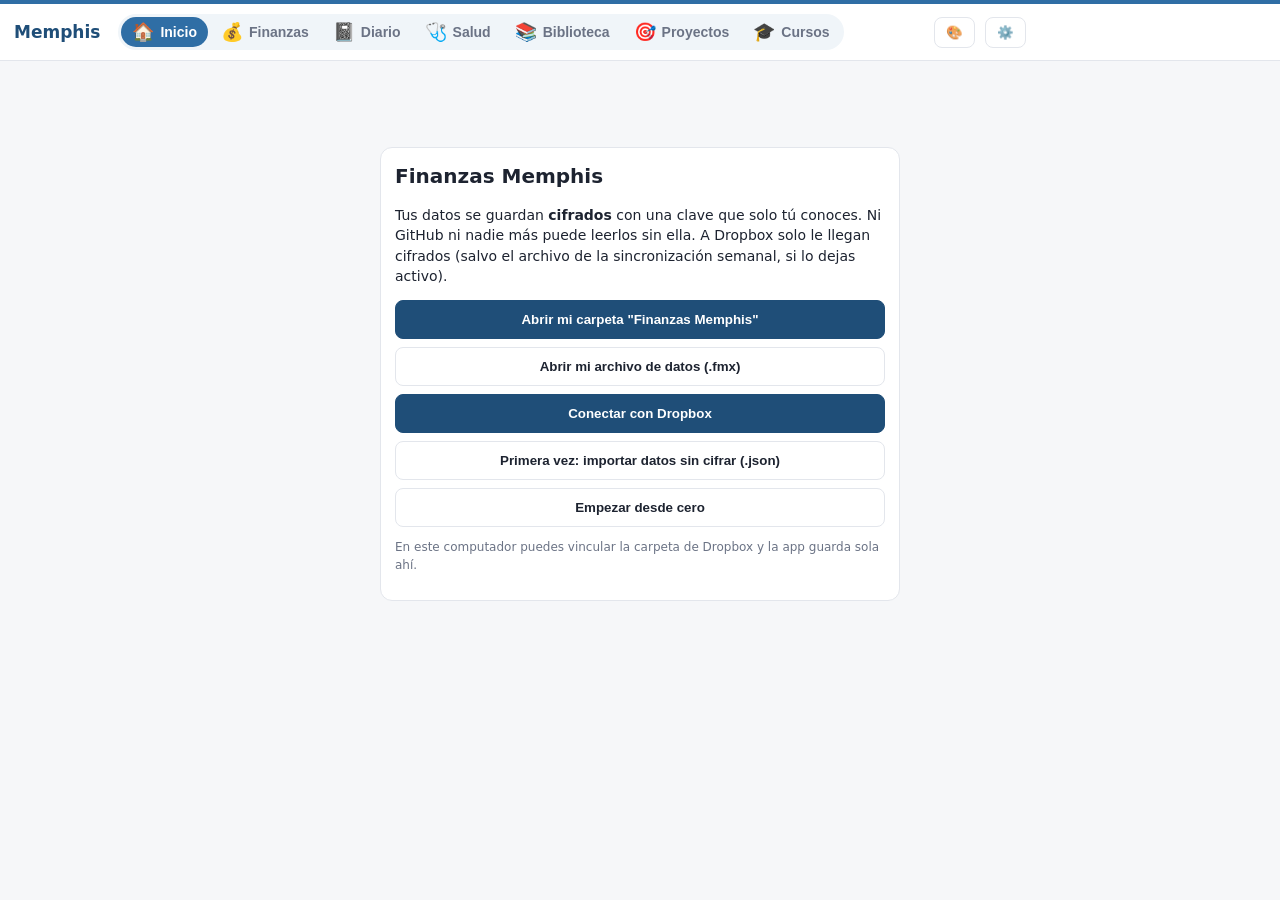
==== commit 4200c70b: "Escritura: tres horas de una nota, recordatorios múltiples, atajos @ # / [ ], etiquetas con ✕, Relac" ====
--- a/index.html
+++ b/index.html
@@ -100,6 +100,7 @@
 <script src="ocr.js"></script>
 <script src="respaldo.js"></script>
 <script src="dispositivos.js"></script>
+<script src="escritura.js"></script>
 <script src="ajustes.js"></script>
 <script src="menu.js"></script>
 </body>
--- a/styles.css
+++ b/styles.css
@@ -343,3 +343,33 @@
 .franja .frt{min-width:0}
 .card,.it,.mdv,.vrow{overflow-wrap:break-word;word-break:break-word;min-width:0}
 main,#view{max-width:100%;min-width:0}
+
+/* ---- búsqueda que se nota ---- */
+.iqbox.busca{border:2px solid #f08a24;border-left-width:6px;background:color-mix(in srgb,#f08a24 9%,var(--card,#fff));animation:brilloB 1.2s ease-out 1}
+@keyframes brilloB{0%{box-shadow:0 0 0 0 rgba(240,138,36,.55)}100%{box-shadow:0 0 0 14px rgba(240,138,36,0)}}
+.iqbox.busca .caprow input{border-color:#f08a24;outline-color:#f08a24}.iqbox.busca .iqmodo .on{background:#f08a24;color:#fff;border-color:#f08a24}
+.iqlupa{font-size:1.5em;align-self:center}#iqX{white-space:nowrap;border-color:#f08a24;color:#b85c00}
+@media (max-width:520px){#iqX{font-size:.85em;padding:6px 8px}}
+/* ---- escritura: etiquetas, recordatorios, atajos ---- */
+.dchips{display:flex;flex-wrap:wrap;gap:5px;margin-top:5px}
+.dchip{display:inline-flex;align-items:center;gap:4px;padding:2px 8px;border-radius:999px;font-size:.86em;background:var(--chip,#eef1f5);border:1px solid var(--line,#d8dde3);max-width:100%;overflow-wrap:anywhere}
+.dchip a{text-decoration:none;font-weight:600}.dchip>a[data-dm],.dchip>a[data-dl],.dchip>a[data-dr="no"],.dchip>a[data-rx]{opacity:.65;margin-left:2px}
+.dchip.per{background:#e8f0fe}.dchip.lug{background:#e7f6ec}.dchip.tem{background:#f3e8fd}.dchip.rec{background:#fff3e0}.dchip.act{background:#eef1f5}.dchip.act.on{background:#d9f0e3;border-color:#5cb37d}.dchip.off{opacity:.75;border-style:dashed}
+a.dchip{color:inherit;text-decoration:none}
+.edsec{margin:8px 0;padding:6px 8px;border:1px dashed var(--line,#d8dde3);border-radius:8px}.edlbl{font-weight:600;font-size:.92em;margin:6px 0 2px}
+.edsec details>summary{cursor:pointer;list-style:none}.edsec details>summary::before{content:"▸ "}.edsec details[open]>summary::before{content:"▾ "}
+#atPop{position:fixed;z-index:9999;width:290px;max-height:min(330px,46vh);overflow:auto;background:var(--card,#fff);color:var(--tx,#222);border:1px solid var(--line,#ccd);border-radius:10px;box-shadow:0 8px 28px rgba(0,0,0,.22);font-size:.93em}
+#atPop.abajo{width:auto;right:6px}
+.atg{font-size:.75em;text-transform:uppercase;letter-spacing:.04em;opacity:.6;padding:6px 10px 2px}.ati{display:flex;gap:8px;align-items:center;padding:6px 10px;cursor:pointer}.ati.on,.ati:hover{background:color-mix(in srgb,var(--mod,#4a7) 16%,transparent)}
+.atico{width:1.4em;text-align:center}.att{flex:1;min-width:0;overflow:hidden;text-overflow:ellipsis;white-space:nowrap}.ats{font-size:.8em;opacity:.6}.atpie{font-size:.75em;opacity:.65;padding:5px 10px;border-top:1px solid var(--line,#e3e3e3)}
+#kbBar{position:fixed;left:0;right:0;z-index:9998;display:flex;gap:2px;justify-content:space-around;padding:4px;background:var(--card,#fff);border-top:1px solid var(--line,#ccd);box-shadow:0 -2px 10px rgba(0,0,0,.12)}
+#kbBar button{flex:1;min-width:0;padding:8px 0;font-size:1.05em;border:0;background:transparent;border-radius:6px}#kbBar button:active{background:var(--chip,#eef1f5)}
+mark.mk-amarillo{background:#fff3a0}mark.mk-verde{background:#c8f2cf}mark.mk-azul{background:#cfe5ff}mark.mk-rosa{background:#f6d3f0}mark.mk-rojo{background:#ffd0cc}
+.atay td{vertical-align:top;padding:4px 6px}.atay code{white-space:nowrap}
+/* ---- listas plegables de personas y lugares ---- */
+details.pgrp{margin:6px 0;border:1px solid var(--line,#dde);border-radius:8px}details.pgrp>summary{cursor:pointer;padding:6px 10px;font-weight:600;display:flex;gap:6px;align-items:center}
+details.pgrp>summary .cnt{margin-left:auto;font-weight:400;opacity:.6;font-size:.88em}.pfila{display:flex;gap:8px;align-items:center;padding:4px 10px;border-top:1px solid var(--line,#eee);cursor:pointer}.pfila:hover{background:var(--chip,#f3f5f8)}
+.pfila .pn{flex:1;min-width:0;overflow:hidden;text-overflow:ellipsis;white-space:nowrap}.pfila .ps{font-size:.8em;opacity:.6;white-space:nowrap}
+.cextra td input{width:100%;min-width:60px}
+.tabla-c tr.lgrp td{background:var(--chip,#eef1f5);padding-top:8px}
+.cextra input{max-width:90px;padding:3px 5px}
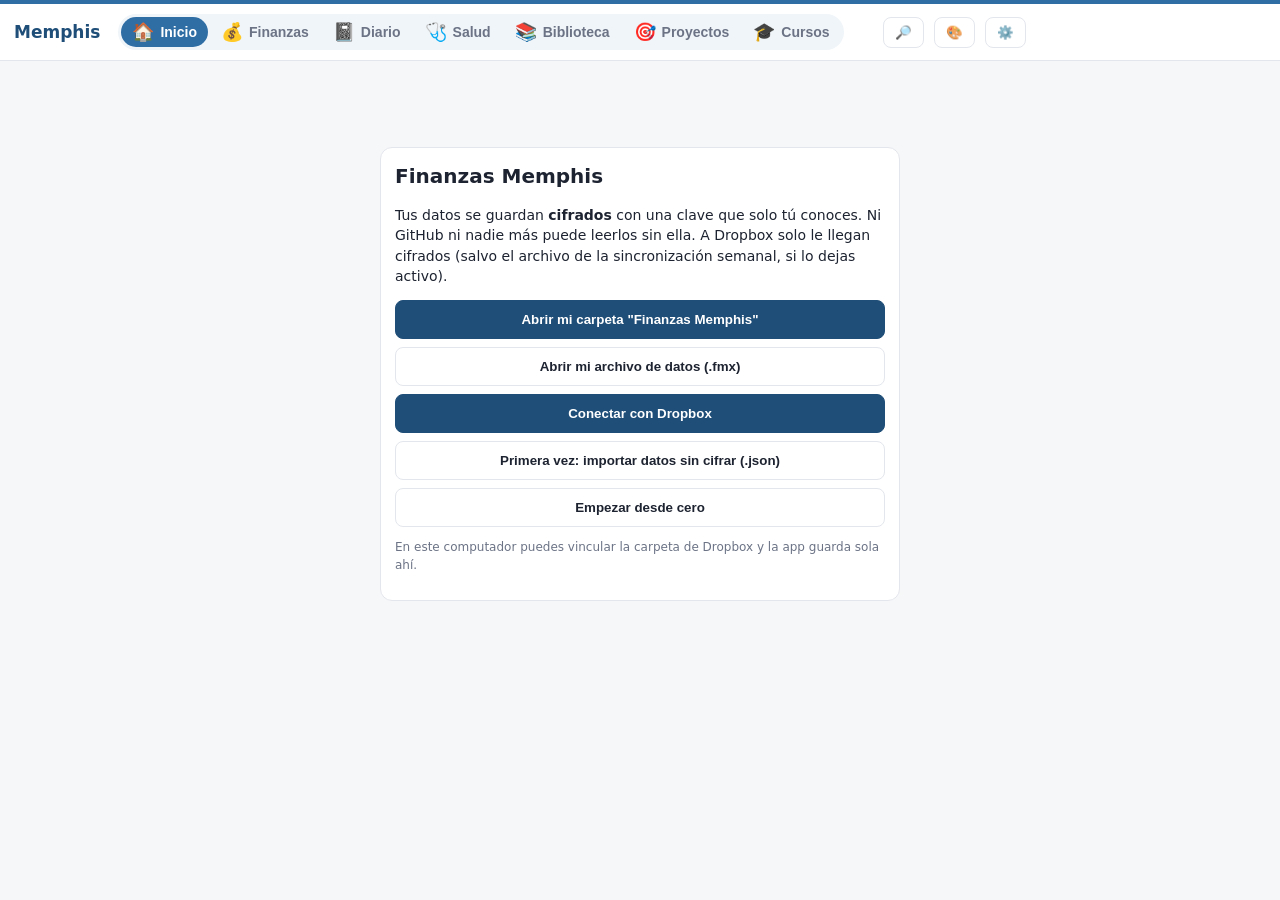
==== commit b01acbaf: "Menú contextual (clic derecho / mantener presionado), selección múltiple, menú sobre texto seleccion" ====
--- a/index.html
+++ b/index.html
@@ -101,6 +101,7 @@
 <script src="respaldo.js"></script>
 <script src="dispositivos.js"></script>
 <script src="escritura.js"></script>
+<script src="contexto.js"></script>
 <script src="ajustes.js"></script>
 <script src="menu.js"></script>
 </body>
--- a/styles.css
+++ b/styles.css
@@ -373,3 +373,20 @@
 .cextra td input{width:100%;min-width:60px}
 .tabla-c tr.lgrp td{background:var(--chip,#eef1f5);padding-top:8px}
 .cextra input{max-width:90px;padding:3px 5px}
+/* ---- menú contextual, selección múltiple, búsqueda global ---- */
+#ctxMenu{position:fixed;z-index:10000;min-width:230px;max-width:min(330px,94vw);max-height:80vh;overflow:auto;background:var(--card,#fff);color:var(--tx,#222);border:1px solid var(--line,#ccd);border-radius:10px;box-shadow:0 10px 30px rgba(0,0,0,.25);padding:4px 0;font-size:.94em}
+#ctxMenu.hoja{left:0;right:0;bottom:0;top:auto;max-width:none;border-radius:16px 16px 0 0;padding-bottom:max(8px,env(safe-area-inset-bottom));font-size:1.02em}
+#ctxMenu .ctt{font-size:.78em;opacity:.65;padding:6px 14px 4px;white-space:nowrap;overflow:hidden;text-overflow:ellipsis}
+#ctxMenu .cit{display:flex;gap:10px;align-items:center;padding:7px 14px;cursor:pointer}#ctxMenu.hoja .cit{padding:11px 18px}
+#ctxMenu .cit:hover,#ctxMenu .cit.on{background:color-mix(in srgb,var(--mod,#4a7) 15%,transparent)}#ctxMenu .cico{width:1.4em;text-align:center}
+#ctxMenu .csep{height:1px;background:var(--line,#e3e3e3);margin:4px 0}#ctxMenu .ccan{justify-content:center;font-weight:600;opacity:.75}
+[data-d],[data-b],[data-fi],[data-ptv],[data-m],[data-s],[data-est],[data-bvver],[data-bvab]{-webkit-touch-callout:none}
+.selx{outline:3px solid #f08a24!important;outline-offset:-2px;background:color-mix(in srgb,#f08a24 12%,transparent)!important;border-radius:6px}
+#selBar{position:fixed;left:50%;transform:translateX(-50%);bottom:max(12px,env(safe-area-inset-bottom));z-index:9997;display:flex;flex-wrap:wrap;gap:6px;align-items:center;justify-content:center;max-width:96vw;padding:8px 12px;background:var(--card,#fff);border:2px solid #f08a24;border-radius:14px;box-shadow:0 8px 26px rgba(0,0,0,.25)}
+#selTx{position:fixed;z-index:9996;display:flex;gap:2px;padding:3px;background:var(--card,#fff);border:1px solid var(--line,#ccd);border-radius:10px;box-shadow:0 6px 20px rgba(0,0,0,.2)}
+#selTx.abajo{right:4px;justify-content:space-around}#selTx button{border:0;background:transparent;padding:6px 8px;border-radius:6px;font-size:1em;cursor:pointer}#selTx button:hover{background:var(--chip,#eef1f5)}
+#gbDlg{width:min(720px,96vw);max-height:86vh;padding:10px 12px;border-radius:14px;border:2px solid #f08a24;top:6vh;margin-top:0}
+#gbDlg::backdrop{background:rgba(0,0,0,.35)}.gbcab{display:flex;gap:8px;align-items:center}#gbQ{flex:1;min-width:0;font-size:1.1em;padding:10px 12px;border:2px solid #f08a24;border-radius:10px}
+.gbres{margin-top:8px;max-height:70vh;overflow:auto}.gbres a.on{background:color-mix(in srgb,#f08a24 16%,transparent)}
+kbd{border:1px solid var(--line,#bbb);border-bottom-width:2px;border-radius:4px;padding:0 5px;font-size:.85em;white-space:nowrap}
+@media (max-width:400px){.menuv2 header h1{display:none}.menuv2 header>.b{min-width:32px;padding:5px 6px}}
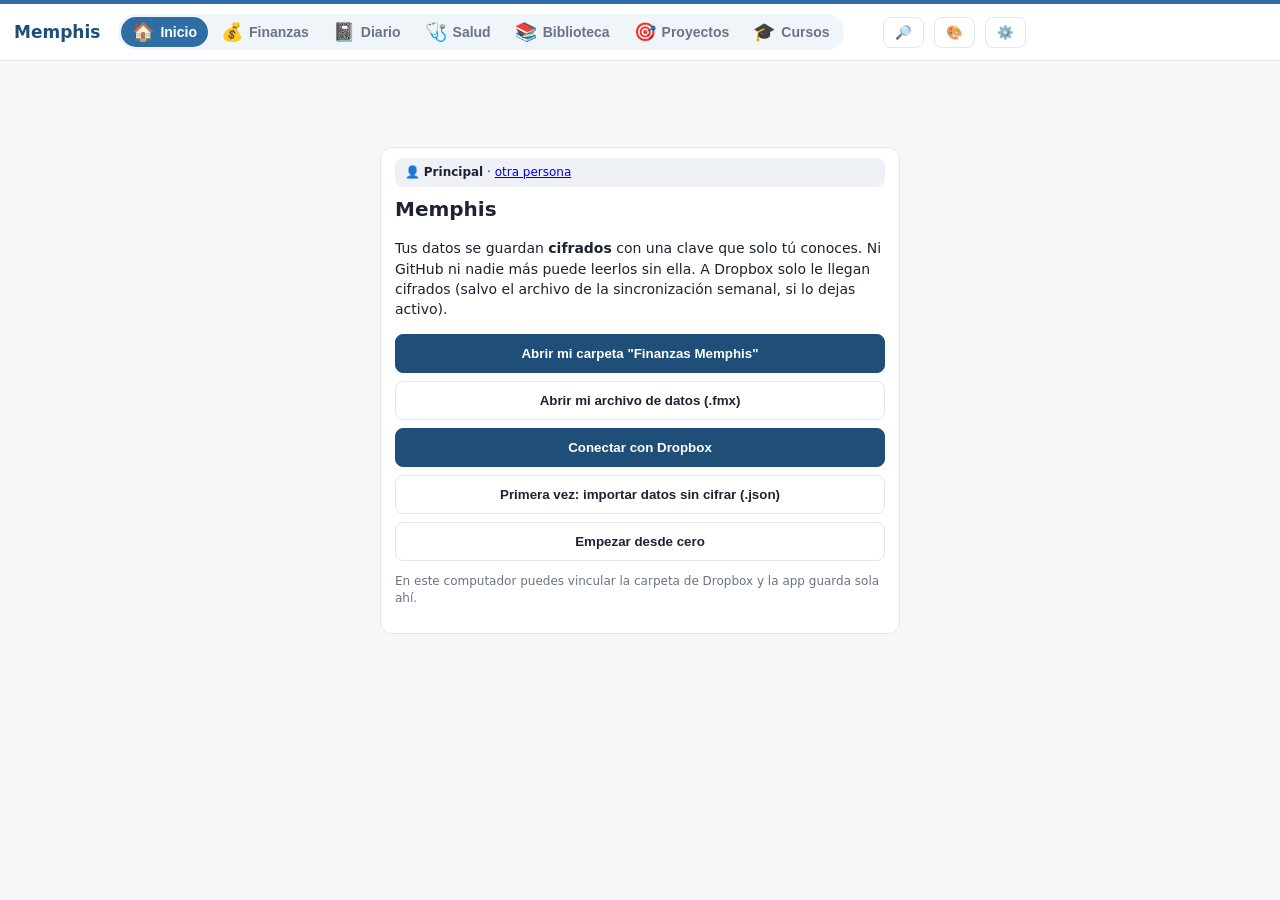
==== commit c9948047: "Familia: perfiles en el mismo Dropbox, mudanza, nombre/ícono/tema rosa, módulos visibles; ciclo, reg" ====
--- a/index.html
+++ b/index.html
@@ -91,6 +91,7 @@
 <script src="correo.js"></script>
 <script src="proyectos.js"></script>
 <script src="inicio.js"></script>
+<script src="perfiles.js"></script>
 <script src="biblio2.js"></script>
 <script src="soltar.js"></script>
 <script src="importar.js"></script>
@@ -100,6 +101,8 @@
 <script src="ocr.js"></script>
 <script src="respaldo.js"></script>
 <script src="dispositivos.js"></script>
+<script src="salud2.js"></script>
+<script src="pareja.js"></script>
 <script src="escritura.js"></script>
 <script src="contexto.js"></script>
 <script src="ajustes.js"></script>
--- a/styles.css
+++ b/styles.css
@@ -1,13 +1,13 @@
 :root{--bg:#f6f7f9;--card:#fff;--ink:#1d2330;--mut:#6b7385;--line:#e3e6ec;--pri:#1f4e78;--pri2:#2f6ea5;--onpri:#fff;--ok:#1e7b47;--bad:#b3261e;--warn:#a86b00;--chip:#eef2f7;--mark:#fff3a3;--markink:#000;color-scheme:light}
 :root[data-tema="oscuro"]{--bg:#14171c;--card:#1d2128;--ink:#e8ebf0;--mut:#a3abb9;--line:#323844;--pri:#6aa7de;--pri2:#8bbcea;--onpri:#0b1320;--ok:#5cc28a;--bad:#ff8a80;--warn:#f0b54a;--chip:#272d37;--mark:#6b5a12;--markink:#fff7d1;color-scheme:dark}
-@media (prefers-color-scheme:dark){:root:not([data-tema="claro"]):not([data-tema="suave"]){--bg:#14171c;--card:#1d2128;--ink:#e8ebf0;--mut:#a3abb9;--line:#323844;--pri:#6aa7de;--pri2:#8bbcea;--onpri:#0b1320;--ok:#5cc28a;--bad:#ff8a80;--warn:#f0b54a;--chip:#272d37;--mark:#6b5a12;--markink:#fff7d1;color-scheme:dark}}
+@media (prefers-color-scheme:dark){:root:not([data-tema="claro"]):not([data-tema="suave"]):not([data-tema="rosa"]){--bg:#14171c;--card:#1d2128;--ink:#e8ebf0;--mut:#a3abb9;--line:#323844;--pri:#6aa7de;--pri2:#8bbcea;--onpri:#0b1320;--ok:#5cc28a;--bad:#ff8a80;--warn:#f0b54a;--chip:#272d37;--mark:#6b5a12;--markink:#fff7d1;color-scheme:dark}}
 :root[data-tema="suave"]{--bg:#f7f3ec;--card:#fffdf8;--ink:#2b2620;--mut:#7a7166;--line:#e8e0d3;--chip:#f1eadf;color-scheme:light}
 :root[data-acento="verde"]{--pri:#1e6b52;--pri2:#2e8b6c}:root[data-acento="violeta"]{--pri:#5b3fa0;--pri2:#7a5cc4}:root[data-acento="terracota"]{--pri:#9a4a26;--pri2:#c0612b}:root[data-acento="grafito"]{--pri:#3b4350;--pri2:#5a6474}
 :root[data-tema="oscuro"][data-acento="verde"]{--pri:#5cc29b;--pri2:#86d6b6}:root[data-tema="oscuro"][data-acento="violeta"]{--pri:#b49cf0;--pri2:#cbb9f5}:root[data-tema="oscuro"][data-acento="terracota"]{--pri:#f0a07a;--pri2:#f5bb9e}:root[data-tema="oscuro"][data-acento="grafito"]{--pri:#c3cad6;--pri2:#dde2ea}
-@media (prefers-color-scheme:dark){:root:not([data-tema="claro"]):not([data-tema="suave"])[data-acento="verde"]{--pri:#5cc29b;--pri2:#86d6b6}:root:not([data-tema="claro"]):not([data-tema="suave"])[data-acento="violeta"]{--pri:#b49cf0;--pri2:#cbb9f5}:root:not([data-tema="claro"]):not([data-tema="suave"])[data-acento="terracota"]{--pri:#f0a07a;--pri2:#f5bb9e}:root:not([data-tema="claro"]):not([data-tema="suave"])[data-acento="grafito"]{--pri:#c3cad6;--pri2:#dde2ea}}
+@media (prefers-color-scheme:dark){:root:not([data-tema="claro"]):not([data-tema="suave"]):not([data-tema="rosa"])[data-acento="verde"]{--pri:#5cc29b;--pri2:#86d6b6}:root:not([data-tema="claro"]):not([data-tema="suave"]):not([data-tema="rosa"])[data-acento="violeta"]{--pri:#b49cf0;--pri2:#cbb9f5}:root:not([data-tema="claro"]):not([data-tema="suave"]):not([data-tema="rosa"])[data-acento="terracota"]{--pri:#f0a07a;--pri2:#f5bb9e}:root:not([data-tema="claro"]):not([data-tema="suave"]):not([data-tema="rosa"])[data-acento="grafito"]{--pri:#c3cad6;--pri2:#dde2ea}}
 body{--mod:#2f6ea5}body[data-mod="dia"]{--mod:#b8740e}body[data-mod="sal"]{--mod:#13897a}body[data-mod="bib"]{--mod:#7b4fc4}
 :root[data-tema="oscuro"] body{--mod:#7fb4e6}:root[data-tema="oscuro"] body[data-mod="dia"]{--mod:#f0b54a}:root[data-tema="oscuro"] body[data-mod="sal"]{--mod:#4fd1bd}:root[data-tema="oscuro"] body[data-mod="bib"]{--mod:#b49cf0}
-@media (prefers-color-scheme:dark){:root:not([data-tema="claro"]):not([data-tema="suave"]) body{--mod:#7fb4e6}:root:not([data-tema="claro"]):not([data-tema="suave"]) body[data-mod="dia"]{--mod:#f0b54a}:root:not([data-tema="claro"]):not([data-tema="suave"]) body[data-mod="sal"]{--mod:#4fd1bd}:root:not([data-tema="claro"]):not([data-tema="suave"]) body[data-mod="bib"]{--mod:#b49cf0}}
+@media (prefers-color-scheme:dark){:root:not([data-tema="claro"]):not([data-tema="suave"]):not([data-tema="rosa"]) body{--mod:#7fb4e6}:root:not([data-tema="claro"]):not([data-tema="suave"]):not([data-tema="rosa"]) body[data-mod="dia"]{--mod:#f0b54a}:root:not([data-tema="claro"]):not([data-tema="suave"]):not([data-tema="rosa"]) body[data-mod="sal"]{--mod:#4fd1bd}:root:not([data-tema="claro"]):not([data-tema="suave"]):not([data-tema="rosa"]) body[data-mod="bib"]{--mod:#b49cf0}}
 *{box-sizing:border-box}
 body{margin:0;font:14px/1.45 system-ui,-apple-system,"Segoe UI",Roboto,Arial,sans-serif;background:var(--bg);color:var(--ink)}
 header{position:sticky;top:0;z-index:5;background:var(--card);border-bottom:1px solid var(--line);padding:10px 14px;display:flex;gap:10px;align-items:center;flex-wrap:wrap}
@@ -134,7 +134,7 @@
 .lnk.edit{display:flex;gap:6px;align-items:center;flex-wrap:wrap;border-bottom:1px solid var(--line);padding:4px 0}
 .men{display:inline-block;padding:0 6px;border-radius:9px;font-size:12px;text-decoration:none;margin:1px 2px}.men.per{background:#e6f1fb;color:#185FA5}.men.tem{background:#efe6f6;color:#6b3a87}
 :root[data-tema="oscuro"] .men.per{background:#1d3550;color:#9cc7f0}:root[data-tema="oscuro"] .men.tem{background:#3a2a47;color:#d3b3e8}
-@media (prefers-color-scheme:dark){:root:not([data-tema="claro"]):not([data-tema="suave"]) .men.per{background:#1d3550;color:#9cc7f0}:root:not([data-tema="claro"]):not([data-tema="suave"]) .men.tem{background:#3a2a47;color:#d3b3e8}}
+@media (prefers-color-scheme:dark){:root:not([data-tema="claro"]):not([data-tema="suave"]):not([data-tema="rosa"]) .men.per{background:#1d3550;color:#9cc7f0}:root:not([data-tema="claro"]):not([data-tema="suave"]):not([data-tema="rosa"]) .men.tem{background:#3a2a47;color:#d3b3e8}}
 .mdv{line-height:1.55}.mdv h3,.mdv h4,.mdv h5{margin:10px 0 4px}.mdv p{margin:2px 0}.mdv blockquote{border-left:3px solid var(--line);margin:4px 0;padding:2px 10px;color:var(--mut)}
 .mdv pre{background:var(--chip);padding:8px;border-radius:8px;overflow:auto}.mdv code{background:var(--chip);padding:0 4px;border-radius:4px}.mdv mark{background:var(--mark);color:var(--markink)}
 ul.tareas{list-style:none;padding-left:4px;margin:2px 0}.tarea{display:flex;gap:6px;align-items:baseline;margin:0;font-size:inherit;color:inherit}.sp1{height:6px}
@@ -150,13 +150,13 @@
 .md{background:var(--card);border:1px solid var(--line);border-radius:8px;min-height:92px;padding:4px 5px;overflow:hidden}.md.fuera{opacity:.45}.md.hoy{border-color:var(--pri2);box-shadow:0 0 0 1px var(--pri2) inset}
 .mn{font-weight:700;font-size:12px}.mt{font-size:11px;white-space:nowrap;overflow:hidden;text-overflow:ellipsis;border-radius:4px;padding:0 3px;margin-top:2px}.mt.evento{background:#e3f4ec;color:#0f5e44}.mt.nota{background:#ecebfb;color:#3c3489}
 :root[data-tema="oscuro"] .mt.evento{background:#143a2d;color:#9be0c2}:root[data-tema="oscuro"] .mt.nota{background:#2a2850;color:#c6c2f5}
-@media (prefers-color-scheme:dark){:root:not([data-tema="claro"]):not([data-tema="suave"]) .mt.evento{background:#143a2d;color:#9be0c2}:root:not([data-tema="claro"]):not([data-tema="suave"]) .mt.nota{background:#2a2850;color:#c6c2f5}}
+@media (prefers-color-scheme:dark){:root:not([data-tema="claro"]):not([data-tema="suave"]):not([data-tema="rosa"]) .mt.evento{background:#143a2d;color:#9be0c2}:root:not([data-tema="claro"]):not([data-tema="suave"]):not([data-tema="rosa"]) .mt.nota{background:#2a2850;color:#c6c2f5}}
 .mdots{font-size:10px;color:var(--mut);margin-top:2px;display:flex;gap:4px}
 .anio{display:grid;grid-template-columns:repeat(auto-fill,minmax(210px,1fr));gap:10px}.am{padding:10px}.amh{font-weight:700;text-transform:capitalize;margin-bottom:6px}
 .amg{display:grid;grid-template-columns:repeat(7,1fr);gap:2px}.ad{font-size:10px;text-align:center;padding:3px 0;border-radius:4px;cursor:pointer}.ad.fuera{visibility:hidden}
 .ad.n1{background:#dcd9f7}.ad.n2{background:#b9b3ef}.ad.n3{background:#8b82e0;color:#fff}.ad.n4{background:#534AB7;color:#fff}.ad.hoy{outline:2px solid var(--pri2)}
 :root[data-tema="oscuro"] .ad.n1{background:#2e2b55}:root[data-tema="oscuro"] .ad.n2{background:#3f3a7a}
-@media (prefers-color-scheme:dark){:root:not([data-tema="claro"]):not([data-tema="suave"]) .ad.n1{background:#2e2b55}:root:not([data-tema="claro"]):not([data-tema="suave"]) .ad.n2{background:#3f3a7a}}
+@media (prefers-color-scheme:dark){:root:not([data-tema="claro"]):not([data-tema="suave"]):not([data-tema="rosa"]) .ad.n1{background:#2e2b55}:root:not([data-tema="claro"]):not([data-tema="suave"]):not([data-tema="rosa"]) .ad.n2{background:#3f3a7a}}
 .bres{margin-bottom:10px}.snip{color:var(--mut);margin:-4px 0 0 6px}.snip mark{background:var(--mark);color:var(--markink)}
 .dsep{margin:10px 0 3px}h2.sub{font-size:15px;margin:4px 0 8px}
 @media(max-width:760px){.sem{grid-template-columns:1fr}.sd{min-height:0}.md{min-height:64px}.mt{display:none}.md .mdots{display:none}.md:has(.mt)::after{content:"•";color:#7F77DD;font-size:18px;line-height:8px}.dtit{font-size:15px;width:100%;order:-1;margin:0}}
@@ -193,7 +193,7 @@
 #colaAdj{color:var(--pri2)}
 .aparien .opc{display:flex;gap:8px;flex-wrap:wrap;margin:6px 0 12px}.swatch{display:inline-block;width:14px;height:14px;border-radius:50%;vertical-align:-2px;margin-right:4px}
 :root[data-tema="oscuro"] .mods button.on{color:#0b1320}
-@media (prefers-color-scheme:dark){:root:not([data-tema="claro"]):not([data-tema="suave"]) .mods button.on{color:#0b1320}}
+@media (prefers-color-scheme:dark){:root:not([data-tema="claro"]):not([data-tema="suave"]):not([data-tema="rosa"]) .mods button.on{color:#0b1320}}
 body.locked #btnBandeja{display:none}
 /* biblioteca */
 .it.bib{border-left-color:#7b4fc4}.it.bib.t-referencia{border-left-color:#2f6ea5}.it.bib.t-documento{border-left-color:#a86b00}.it.bib.t-idea{border-left-color:#d8a20a}
@@ -390,3 +390,30 @@
 .gbres{margin-top:8px;max-height:70vh;overflow:auto}.gbres a.on{background:color-mix(in srgb,#f08a24 16%,transparent)}
 kbd{border:1px solid var(--line,#bbb);border-bottom-width:2px;border-radius:4px;padding:0 5px;font-size:.85em;white-space:nowrap}
 @media (max-width:400px){.menuv2 header h1{display:none}.menuv2 header>.b{min-width:32px;padding:5px 6px}}
+
+/* ---- tema rosa y acento rosa ---- */
+:root[data-tema="rosa"]{--bg:#fbf1f5;--card:#fffafc;--ink:#3a2330;--mut:#8a6a7a;--line:#f0d9e3;--chip:#f8e6ee;--pri:#b03a72;--pri2:#d0558f;color-scheme:light}
+:root[data-tema="rosa"] body{--mod:#c2477f}
+:root[data-acento="rosa"]{--pri:#b03a72;--pri2:#d0558f}:root[data-tema="oscuro"][data-acento="rosa"]{--pri:#f09cc4;--pri2:#f5b9d6}
+@media (prefers-color-scheme:dark){:root:not([data-tema="claro"]):not([data-tema="suave"]):not([data-tema="rosa"])[data-acento="rosa"]{--pri:#f09cc4;--pri2:#f5b9d6}}
+/* ---- perfiles, ícono, módulos ocultos ---- */
+.pfbar{margin:-4px 0 8px;padding:6px 10px;border-radius:8px;background:var(--chip,#eef1f5)}.pfl{display:flex;flex-wrap:wrap;gap:6px;margin:8px 0}
+.icosel{display:flex;flex-wrap:wrap;gap:8px}.icosel .ico{padding:3px;border:2px solid transparent;border-radius:16px;background:transparent;cursor:pointer}.icosel .ico.on{border-color:var(--pri)}.icosel img{width:52px;height:52px;display:block;border-radius:12px}
+body[data-ocu~="fin"] #mods [data-mod="fin"],body[data-ocu~="dia"] #mods [data-mod="dia"],body[data-ocu~="sal"] #mods [data-mod="sal"],body[data-ocu~="bib"] #mods [data-mod="bib"],body[data-ocu~="proy"] #mods [data-mod="proy"],body[data-ocu~="cur"] #mods [data-mod="cur"]{display:none}
+/* ---- salud ampliada: ciclo, íntimo, comidas, bienestar ---- */
+.cical{display:grid;grid-template-columns:repeat(7,1fr);gap:4px;margin-top:8px;text-align:center}.cical>span{font-size:.75em;opacity:.6}
+.cd{aspect-ratio:1;min-width:0;border:1px solid var(--line);border-radius:50%;background:var(--card);color:var(--ink);font-size:.9em;cursor:pointer;padding:0;display:inline-flex;align-items:center;justify-content:center;position:relative}
+.cileg .cd{width:1.6em;height:1.6em;cursor:default;font-size:.7em;vertical-align:middle;margin:0 2px 0 8px}
+.cd.per{background:#d6336c;color:#fff;border-color:#d6336c}.cd.per.leve{background:#f08cae;border-color:#f08cae}.cd.per.abundante{background:#a51d4f;border-color:#a51d4f}.cd.man{background:#fde3ec}
+.cd.pred{border:2px dashed #d6336c}.cd.fert{background:#dff3e6;border-color:#5cb37d}.cd.per.fert{background:#d6336c}.cd.hoy{outline:2px solid var(--pri);outline-offset:1px;font-weight:700}
+.cd.sin::after{content:"";position:absolute;bottom:3px;width:5px;height:5px;border-radius:50%;background:#7a5cc4}
+.cibar,.cosem{display:flex;gap:6px;align-items:flex-end;height:110px;margin:8px 0}.cibar>div,.cosem>div{flex:1;display:flex;flex-direction:column;align-items:center;justify-content:flex-end;height:100%;min-width:0}
+.cibar span{width:70%;background:#f08cae;border-radius:6px 6px 0 0;min-height:4px}.cosem span{width:70%;background:var(--pri);border-radius:6px 6px 0 0;min-height:2px;opacity:.8}.cibar small,.cosem small{font-size:.72em;opacity:.75}
+.schs{display:flex;flex-wrap:wrap;gap:5px}.sch{border:1px solid var(--line);border-radius:999px;padding:4px 10px;background:var(--card);color:var(--ink);cursor:pointer;font-size:.88em}
+.sch.i1{background:#fff3c4;border-color:#e6c84a}.sch.i2{background:#ffd9a8;border-color:#e09a3a}.sch.i3{background:#ffb3b3;border-color:#d64545;font-weight:600}
+.stars{display:flex;gap:2px}.star{border:0;background:transparent;font-size:1.6em;color:var(--line);cursor:pointer;padding:0 2px;line-height:1}.star.on{color:#f0b54a}
+.cobar{height:6px;border-radius:4px;background:var(--chip);overflow:hidden;margin-top:4px}.cobar span{display:block;height:100%}
+.bi5{display:flex;justify-content:space-between;align-items:center;gap:8px;padding:4px 0;flex-wrap:wrap}.bi5 .b{min-width:34px}
+:root[data-tema="oscuro"] .cd.man{background:#4a2333}:root[data-tema="oscuro"] .cd.fert{background:#1d3a2a}:root[data-tema="oscuro"] .sch.i1{background:#4a4220}:root[data-tema="oscuro"] .sch.i2{background:#4f3418}:root[data-tema="oscuro"] .sch.i3{background:#5a2222}
+.pacod{font:700 1.6em/1.3 ui-monospace,monospace;letter-spacing:.08em;text-align:center;padding:10px;border:2px dashed var(--pri);border-radius:12px;user-select:all}
+#paDlg{width:min(820px,96vw);max-height:90vh}
